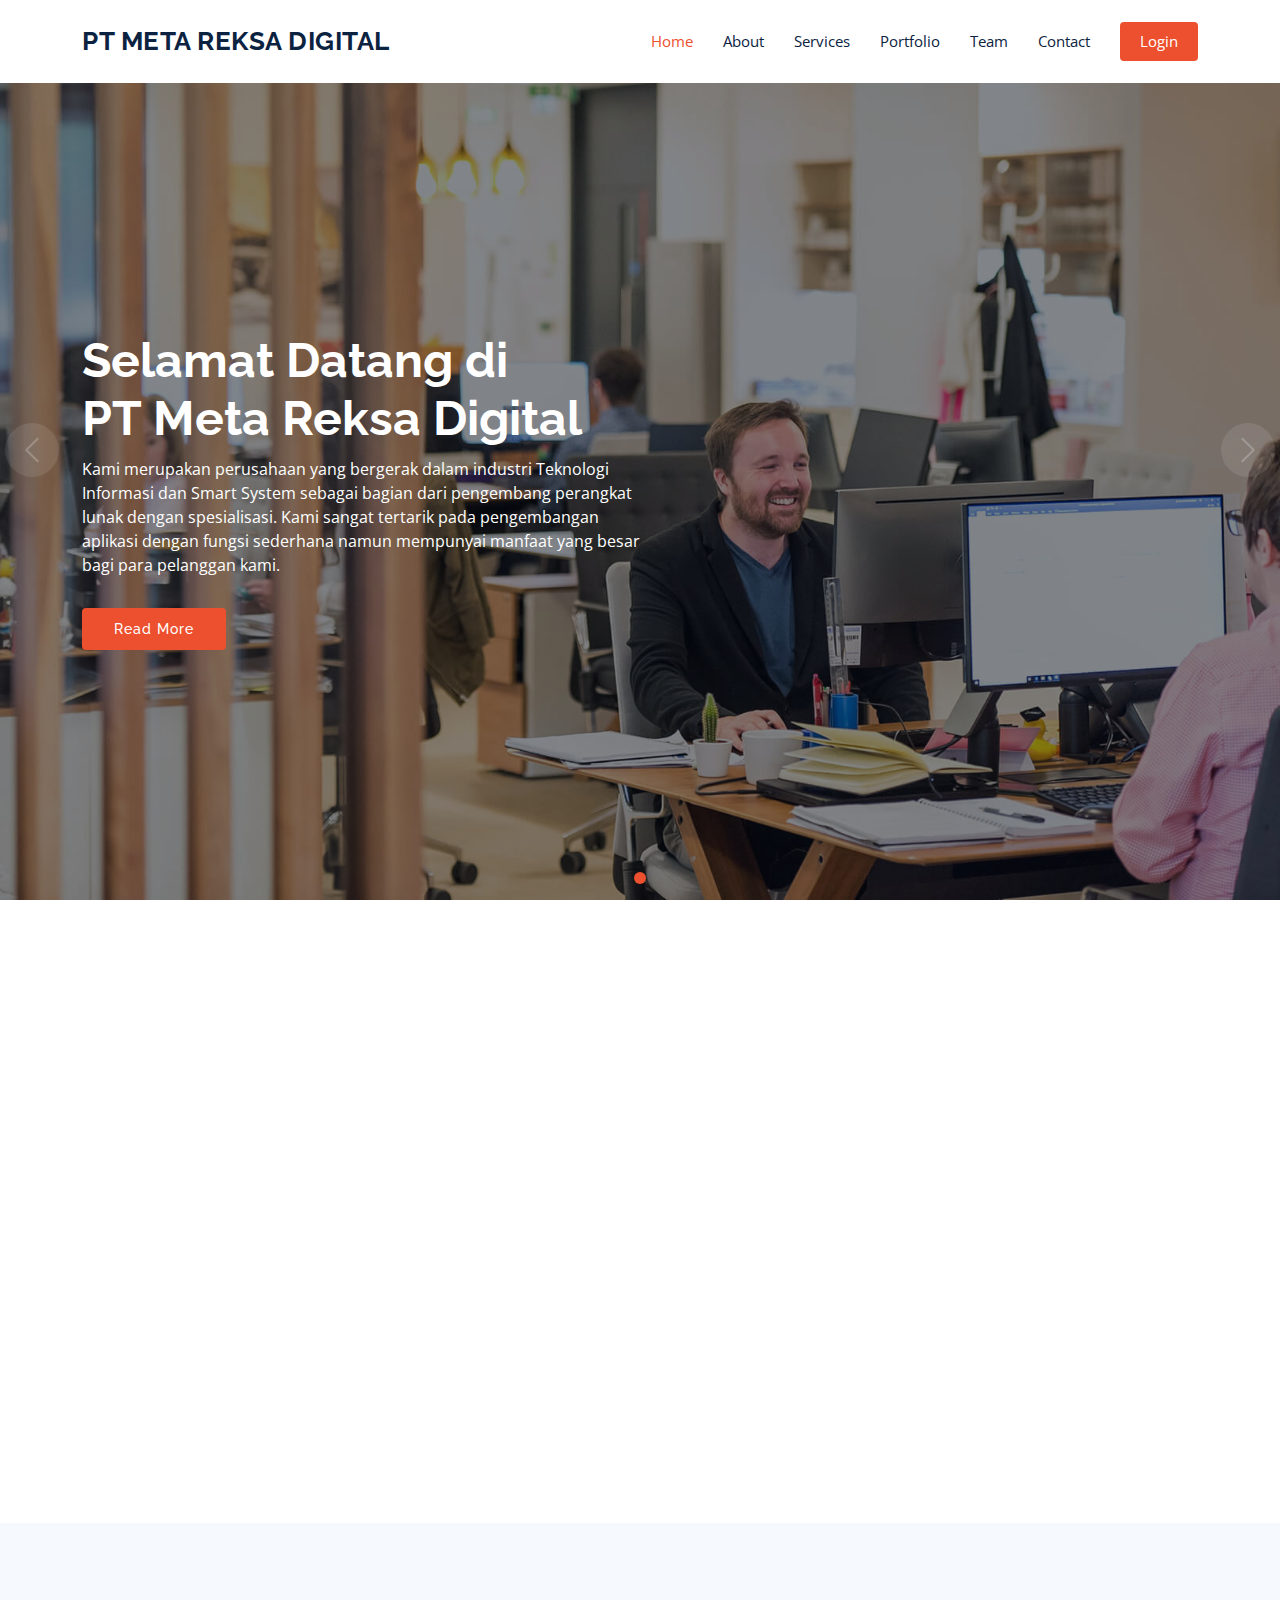
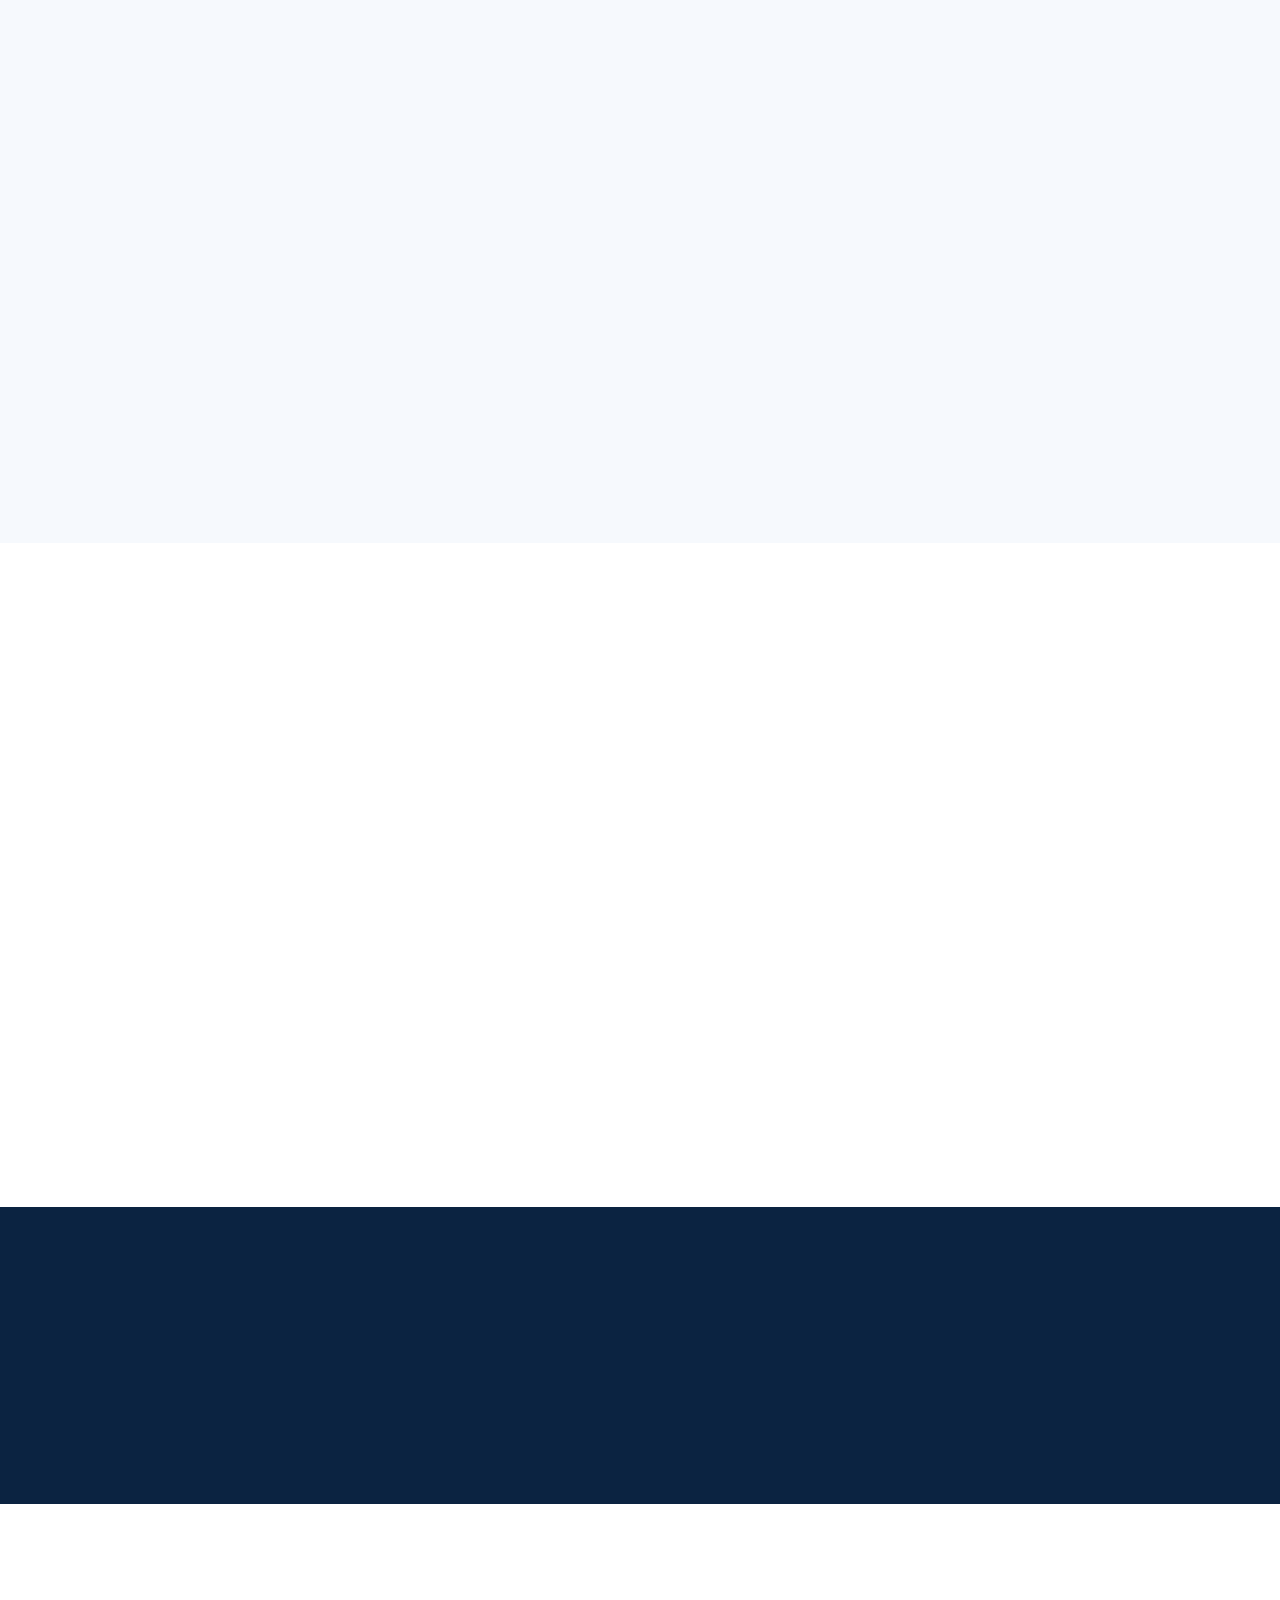
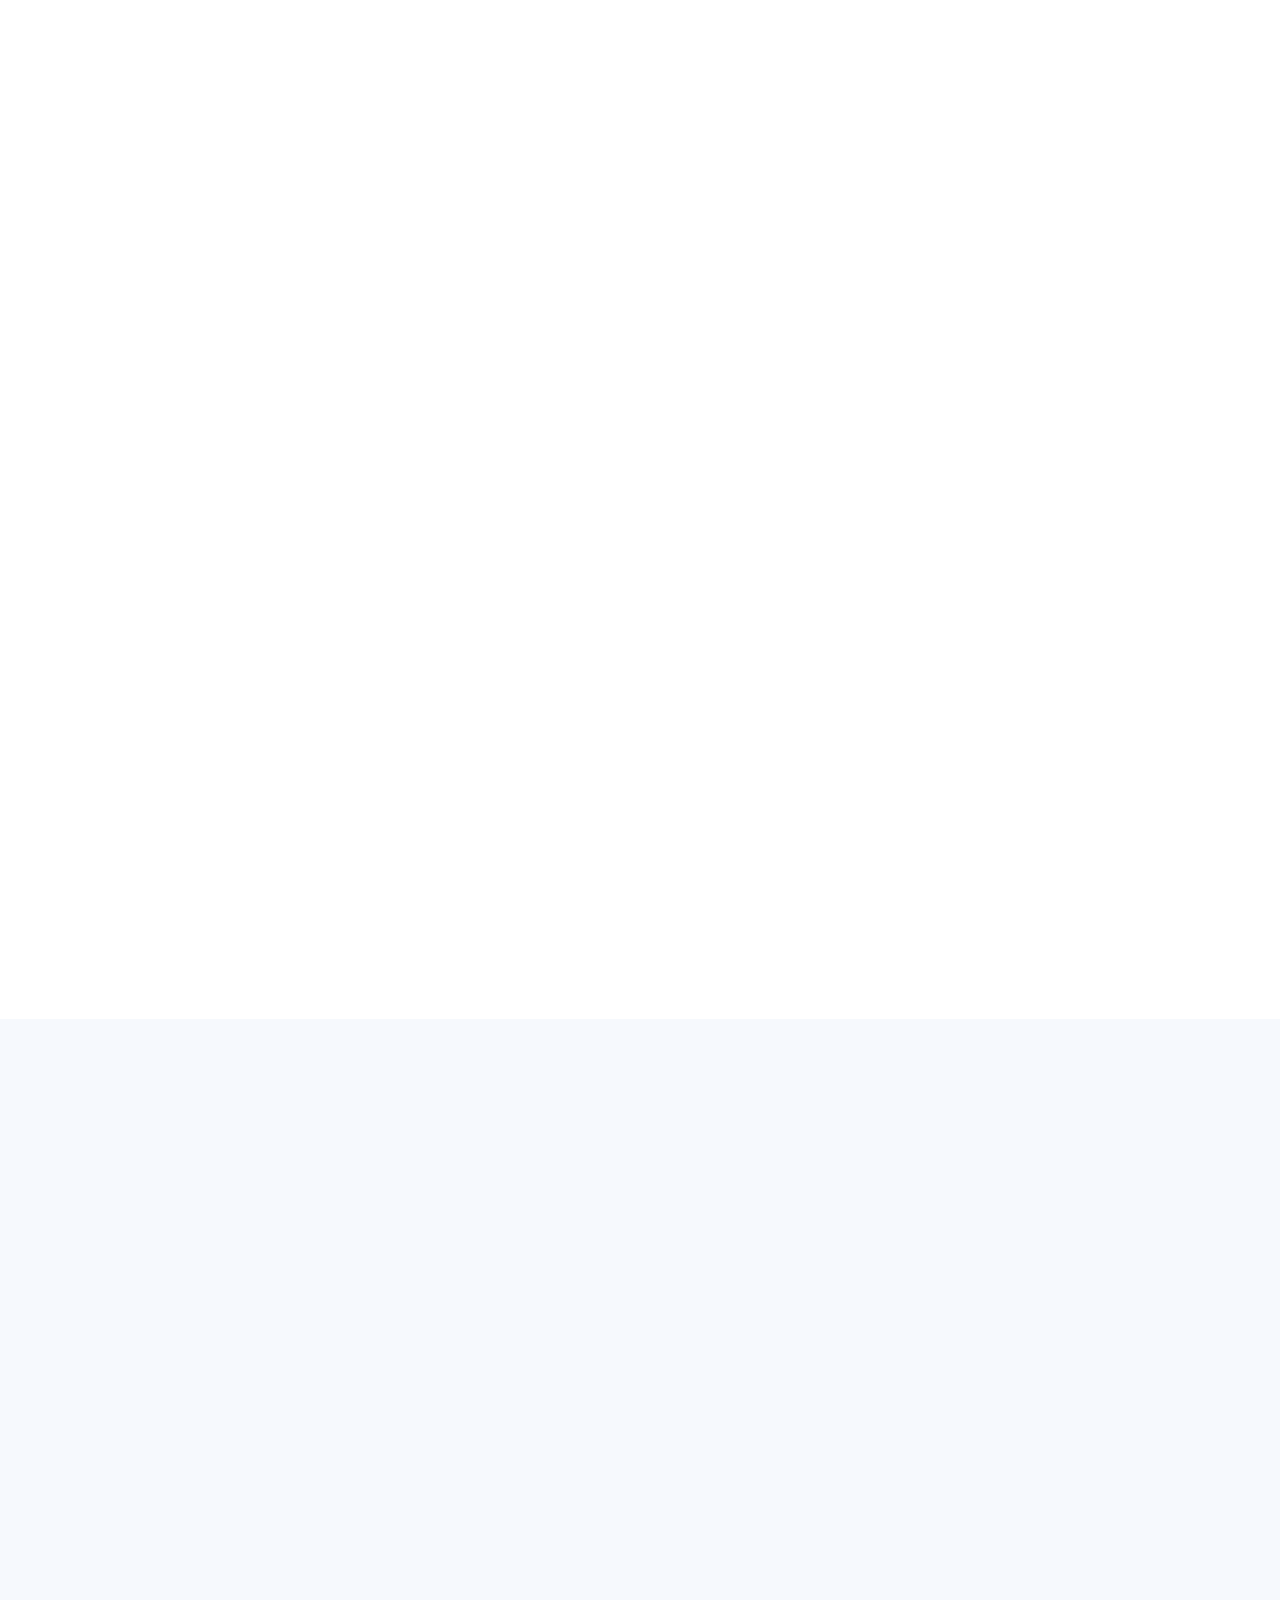
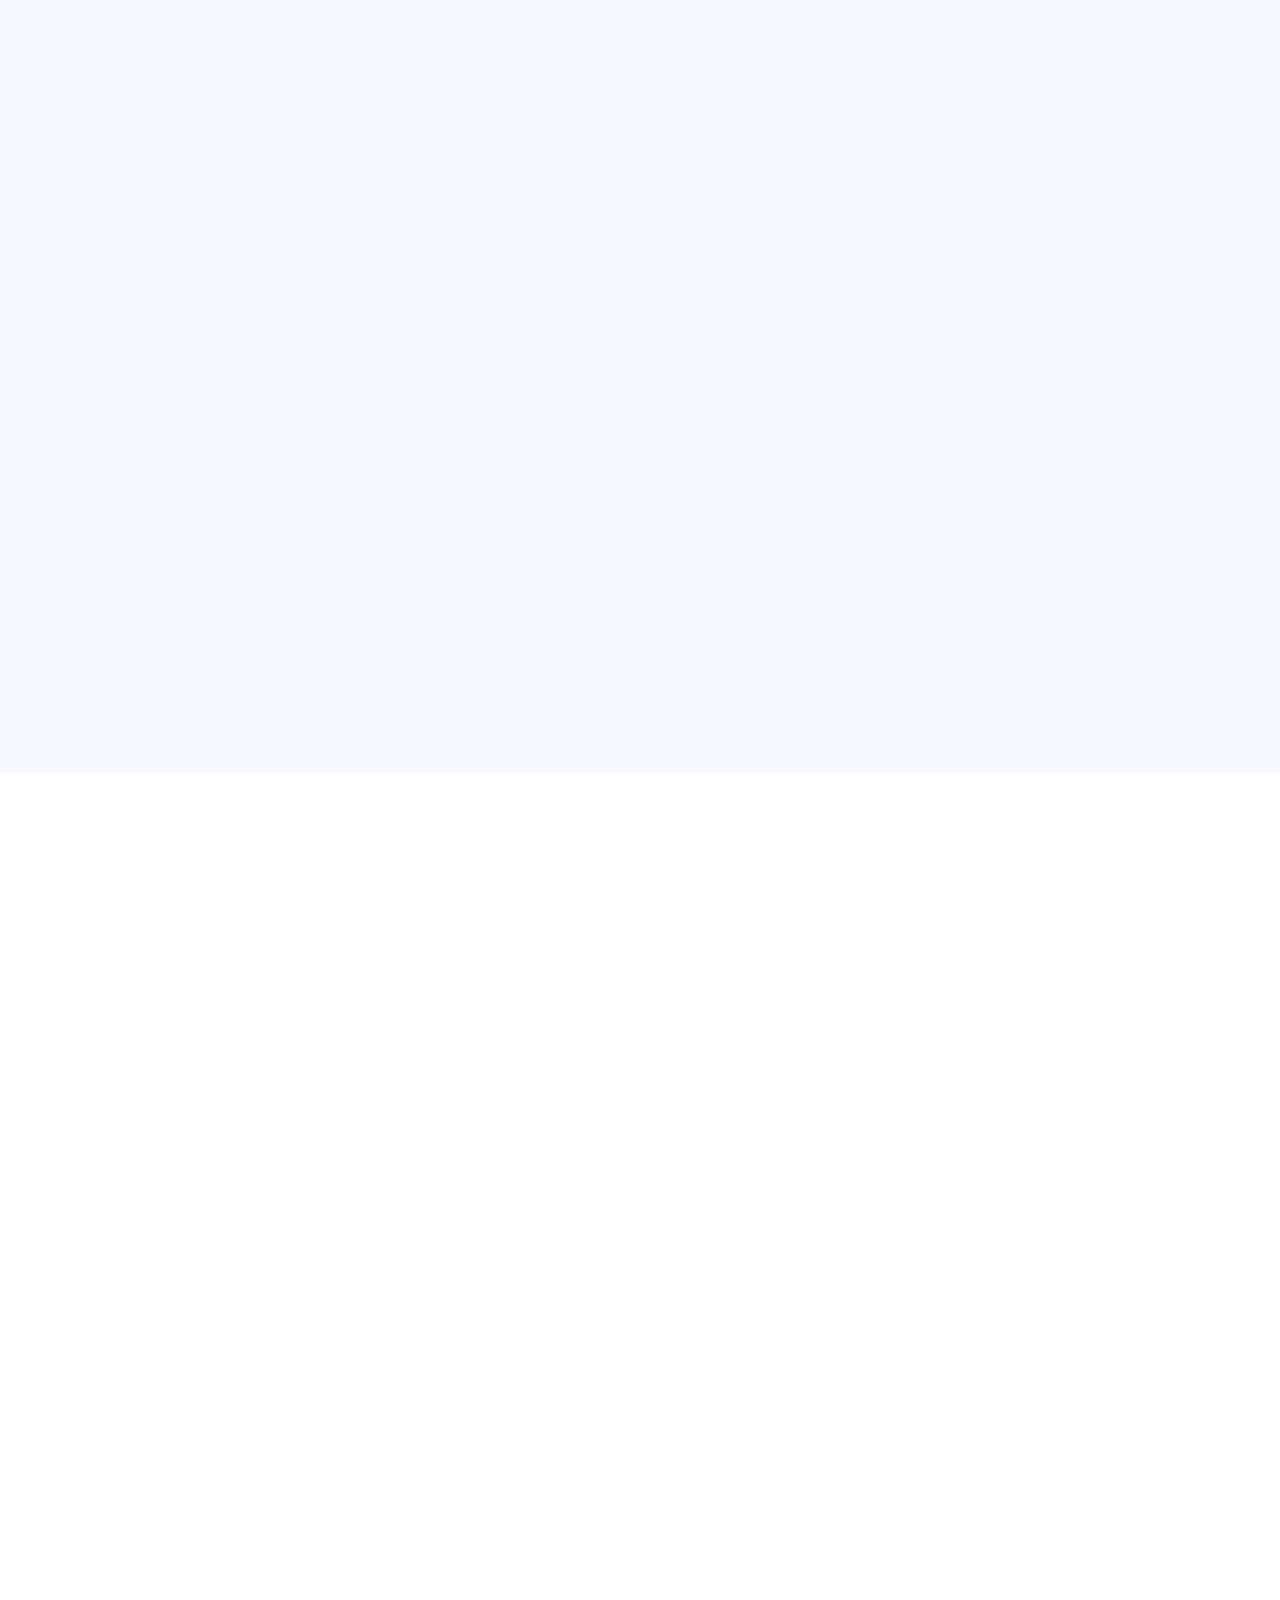
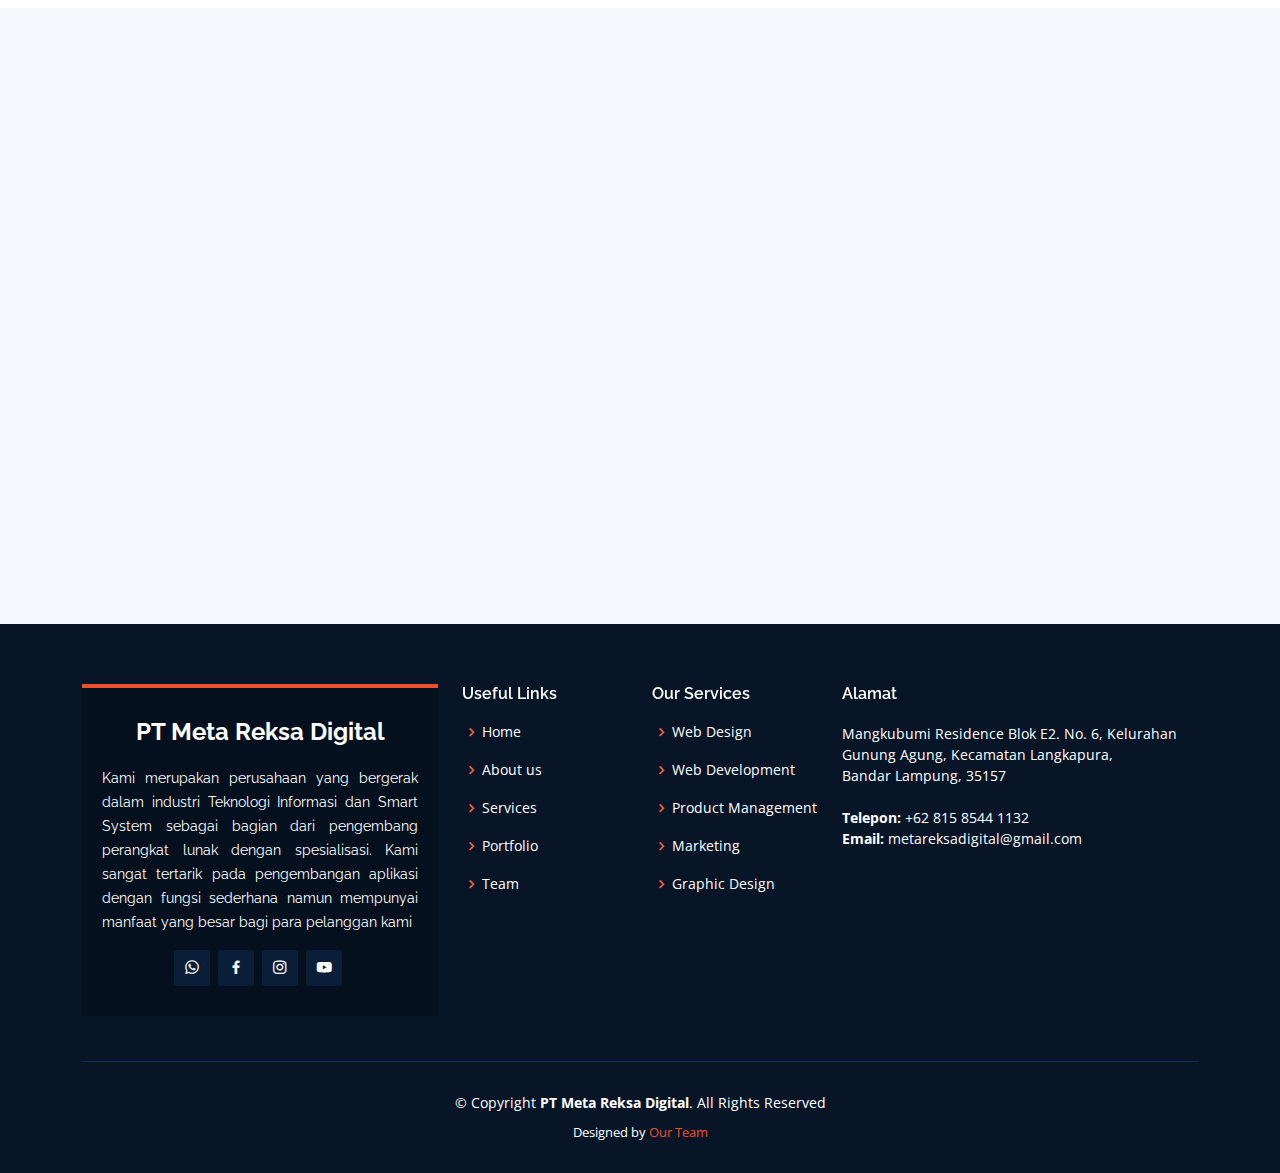
==== index.html @ 812fbcd5 "first commit" ====
<!DOCTYPE html>
<html lang="en">

<head>
  <meta charset="utf-8">
  <meta content="width=device-width, initial-scale=1.0" name="viewport">

  <title>PT Meta Reksa Digital</title>
  <meta content="" name="description">
  <meta content="" name="keywords">

  <!-- Favicons -->
  <link href="assets/img/favicon.png" rel="icon">
  <link href="assets/img/apple-touch-icon.png" rel="apple-touch-icon">

  <!-- Google Fonts -->
  <link href="https://fonts.googleapis.com/css?family=Open+Sans:300,300i,400,400i,600,600i,700,700i|Raleway:300,300i,400,400i,500,500i,600,600i,700,700i|Poppins:300,300i,400,400i,500,500i,600,600i,700,700i" rel="stylesheet">

  <!-- Vendor CSS Files -->
  <link href="assets/vendor/animate.css/animate.min.css" rel="stylesheet">
  <link href="assets/vendor/aos/aos.css" rel="stylesheet">
  <link href="assets/vendor/bootstrap/css/bootstrap.min.css" rel="stylesheet">
  <link href="assets/vendor/bootstrap-icons/bootstrap-icons.css" rel="stylesheet">
  <link href="assets/vendor/boxicons/css/boxicons.min.css" rel="stylesheet">
  <link href="assets/vendor/glightbox/css/glightbox.min.css" rel="stylesheet">
  <link href="assets/vendor/remixicon/remixicon.css" rel="stylesheet">
  <link href="assets/vendor/swiper/swiper-bundle.min.css" rel="stylesheet">

  <!-- Template Main CSS File -->
  <link href="assets/css/style.css" rel="stylesheet">
</head>

<body>

  <!-- ======= Header ======= -->
  <header id="header" class="fixed-top">
    <div class="container d-flex align-items-center justify-content-between">

      <h1 class="logo"><a href="index.html">PT Meta Reksa Digital</a></h1>

      <nav id="navbar" class="navbar">
        <ul>
          <li><a class="nav-link scrollto active" href="#hero">Home</a></li>
          <li><a class="nav-link scrollto" href="#about">About</a></li>
          <li><a class="nav-link scrollto" href="#services">Services</a></li>
          <li><a class="nav-link scrollto " href="#portfolio">Portfolio</a></li>
          <li><a class="nav-link scrollto" href="#team">Team</a></li>
          <li><a class="nav-link scrollto" href="#contact">Contact</a></li>
          <li><a class="getstarted scrollto" href="#about">Login</a></li>
        </ul>
        <i class="bi bi-list mobile-nav-toggle"></i>
      </nav><!-- .navbar -->

    </div>
  </header><!-- End Header -->

  <!-- ======= Hero Section ======= -->
  <section id="hero">
    <div id="heroCarousel" data-bs-interval="5000" class="carousel slide carousel-fade" data-bs-ride="carousel">

      <ol class="carousel-indicators" id="hero-carousel-indicators"></ol>

      <div class="carousel-inner" role="listbox">

        <!-- Slide 1 -->
        <div class="carousel-item active" style="background-image: url(assets/img/slide/slide-1.jpg)">
          <div class="carousel-container">
            <div class="container">
              <h2 class="animate__animated animate__fadeInDown">Selamat Datang di 
                <div>PT Meta Reksa Digital</div>
              </h2>
              <p class="animate__animated animate__fadeInUp">Kami merupakan perusahaan yang bergerak dalam industri
                Teknologi Informasi dan Smart System sebagai bagian dari
                pengembang perangkat lunak dengan spesialisasi. Kami sangat
                tertarik pada pengembangan aplikasi dengan fungsi sederhana
                namun mempunyai manfaat yang besar bagi para pelanggan
                kami.</p>
              <a href="#about" class="btn-get-started animate__animated animate__fadeInUp scrollto">Read More</a>
            </div>
          </div>
        </div>

        <!-- Slide 2 -->
        <!-- <div class="carousel-item" style="background-image: url(assets/img/slide/slide-2.jpg)">
          <div class="carousel-container">
            <div class="container">
              <h2 class="animate__animated animate__fadeInDown">Lorem Ipsum Dolor</h2>
              <p class="animate__animated animate__fadeInUp">Ut velit est quam dolor ad a aliquid qui aliquid. Sequi ea ut et est quaerat sequi nihil ut aliquam. Occaecati alias dolorem mollitia ut. Similique ea voluptatem. Esse doloremque accusamus repellendus deleniti vel. Minus et tempore modi architecto.</p>
              <a href="#about" class="btn-get-started animate__animated animate__fadeInUp scrollto">Read More</a>
            </div>
          </div>
        </div> -->

      </div>

      <a class="carousel-control-prev" href="#heroCarousel" role="button" data-bs-slide="prev">
        <span class="carousel-control-prev-icon bi bi-chevron-left" aria-hidden="true"></span>
      </a>

      <a class="carousel-control-next" href="#heroCarousel" role="button" data-bs-slide="next">
        <span class="carousel-control-next-icon bi bi-chevron-right" aria-hidden="true"></span>
      </a>

    </div>
  </section><!-- End Hero -->

  <main id="main">

    <!-- ======= About Section ======= -->
    <section id="about" class="about">
      <div class="container" data-aos="fade-up">

        <div class="section-title">
          <h2>About</h2>
          <p>About Us</p>
        </div>

        <div class="row content">
          <div class="col-lg-6">
            <p>
              Perusahaan ini telah berdiri selama 1 tahun dan menangani
              berbagai proyek untuk berbagai klien dan berkolaborasi dengan
              beberapa pengembang lainnya. Memperkaya pengetahuan dan
              inspirasi merupakan hal penting bagi kami untuk dapat terus
              berinovasi.

            </p>
          </div>
          <div class="col-lg-6 pt-4 pt-lg-0">
            <p>
              Oleh sebab itu, kami berupaya untuk terus
              memperluas relasi dan memperbanyak proyek kolaborasi
              sehingga kami dapat memperoleh pengalaman dan sudut
              pandang baru dalam hal inovasi.
            </p>
            <a href="#" class="btn-learn-more">Learn More</a>
          </div>
        </div>

      </div>
    </section><!-- End About Section -->

    <!-- ======= Counts Section ======= -->
    <section id="counts" class="counts">
      <div class="container" data-aos="fade-up">

        <div class="row no-gutters">

          <div class="col-lg-3 col-md-6 d-md-flex align-items-md-stretch">
            <div class="count-box">
              <i class="bi bi-emoji-smile"></i>
              <span data-purecounter-start="0" data-purecounter-end="232" data-purecounter-duration="1" class="purecounter"></span>
              <p><strong>Client</strong> beberapa client telah menggunakan layanan kami</p>
              <a href="#">Find out more &raquo;</a>
            </div>
          </div>

          <div class="col-lg-3 col-md-6 d-md-flex align-items-md-stretch">
            <div class="count-box">
              <i class="bi bi-journal-richtext"></i>
              <span data-purecounter-start="0" data-purecounter-end="521" data-purecounter-duration="1" class="purecounter"></span>
              <p><strong>Projects</strong> Lihat beberapa karya terbaik kami.</p>
              <a href="#">Find out more &raquo;</a>
            </div>
          </div>

          <div class="col-lg-3 col-md-6 d-md-flex align-items-md-stretch">
            <div class="count-box">
              <i class="bi bi-headset"></i>
              <span data-purecounter-start="0" data-purecounter-end="24" data-purecounter-duration="1" class="purecounter"></span>
              <p><strong>Hours Of Support</strong> team kami siap membantu anda</p>
              <a href="#">Find out more &raquo;</a>
            </div>
          </div>

          <div class="col-lg-3 col-md-6 d-md-flex align-items-md-stretch">
            <div class="count-box">
              <i class="bi bi-people"></i>
              <span data-purecounter-start="0" data-purecounter-end="13" data-purecounter-duration="1" class="purecounter"></span>
              <p><strong>Our Team</strong> ramah dan santun, kreatif dan inovatif, team work</p>
              <a href="#">Find out more &raquo;</a>
            </div>
          </div>

        </div>

      </div>
    </section><!-- End Counts Section -->

    <!-- ======= Why Us Section ======= -->
    <section id="why-us" class="why-us section-bg">
      <div class="container-fluid" data-aos="fade-up">

        <div class="row">

          <div class="col-lg-5 align-items-stretch video-box" style='background-image: url("assets/img/why-us.jpg");' data-aos="zoom-in" data-aos-delay="100">
            <a href="https://www.youtube.com/watch?v=jDDaplaOz7Q" class="venobox play-btn mb-4" data-vbtype="video" data-autoplay="true"></a>
          </div>

          <div class="col-lg-7 d-flex flex-column justify-content-center align-items-stretch">

            <div class="content">
              <h3><strong>PT Meta Reksa Digital</strong></h3>
              <p>
                Kami merupakan perusahaan yang bergerak dalam industri Teknologi Informasi dan Smart System sebagai bagian dari pengembang perangkat lunak dengan spesialisasi. Kami sangat tertarik pada pengembangan aplikasi dengan fungsi sederhana namun mempunyai manfaat yang besar bagi para pelanggan kami.
              </p>
            </div>

            <div class="accordion-list">
              <ul>
                <li>
                  <a data-bs-toggle="collapse" class="collapse" data-bs-target="#accordion-list-1"><span>01</span> Bebas Kustomisasi <i class="bx bx-chevron-down icon-show"></i><i class="bx bx-chevron-up icon-close"></i></a>
                  <div id="accordion-list-1" class="collapse show" data-bs-parent=".accordion-list">
                    <p>
                      Fitur terbaik dari layanan ini adalah bahwa Anda dapat dengan bebas menyesuaikan aplikasi dengan kebutuhan bisnis dan perusahaan Anda.
                    </p>
                  </div>
                </li>

                <li>
                  <a data-bs-toggle="collapse" data-bs-target="#accordion-list-2" class="collapsed"><span>02</span> Proses Cepat <i class="bx bx-chevron-down icon-show"></i><i class="bx bx-chevron-up icon-close"></i></a>
                  <div id="accordion-list-2" class="collapse" data-bs-parent=".accordion-list">
                    <p>
                      Semua pengembangan dasar telah dilakukan, sehingga proses pembuatan aplikasi sampai rilis di market bisa dilakukan dengan lebih cepat.
                    </p>
                  </div>
                </li>

                <li>
                  <a data-bs-toggle="collapse" data-bs-target="#accordion-list-3" class="collapsed"><span>03</span> Jaminan Kualitas <i class="bx bx-chevron-down icon-show"></i><i class="bx bx-chevron-up icon-close"></i></a>
                  <div id="accordion-list-3" class="collapse" data-bs-parent=".accordion-list">
                    <p>
                      Aplikasi yang kami tawarkan adalah aplikasi native dengan performa yang baik, yang dibuat dengan teknologi pemrograman terbaru.
                    </p>
                  </div>
                </li>

              </ul>
            </div>

          </div>

        </div>

      </div>
    </section><!-- End Why Us Section -->

    <!-- ======= Services Section ======= -->
    <section id="services" class="services">
      <div class="container" data-aos="fade-up">

        <div class="section-title">
          <h2>Services</h2>
          <p>Our Services</p>
        </div>

        <div class="row">
          <div class="col-lg-4 col-md-6 d-flex align-items-stretch" data-aos="zoom-in" data-aos-delay="100">
            <div class="icon-box">
              <div class="icon"><i class="bx bxl-dribbble"></i></div>
              <h4><a href="">Pengembangan Mobile Aplication</a></h4>
              <p>Pengembangan aplikasi mobile yang mudah digunakan membantu berbagai perusahaan untuk mendefinisikan kembali pengalaman pengguna seluler.</p>
            </div>
          </div>

          <div class="col-lg-4 col-md-6 d-flex align-items-stretch mt-4 mt-md-0" data-aos="zoom-in" data-aos-delay="200">
            <div class="icon-box">
              <div class="icon"><i class="bx bx-file"></i></div>
              <h4><a href="">Backend and System Integration</a></h4>
              <p>Siapa bilang situs web dan eCommerce haruslah mahal dan rumit? Disini, kami hanya fokus pada efektivitas yang akan menyesuaikan pada anggaran dan kebutuhan dari setiap klien kami.</p>
            </div>
          </div>

          <div class="col-lg-4 col-md-6 d-flex align-items-stretch mt-4 mt-lg-0" data-aos="zoom-in" data-aos-delay="300">
            <div class="icon-box">
              <div class="icon"><i class="bx bx-tachometer"></i></div>
              <h4><a href="">Pengembangan Web Aplication</a></h4>
              <p>Kami mengembangkan aplikasi web pada berbagai platform open source untuk memastikan pengelolaan anggaran yang efektif.</p>
            </div>
          </div>

        </div>

      </div>
    </section><!-- End Services Section -->

    <!-- ======= Cta Section ======= -->
    <section id="cta" class="cta">
      <div class="container" data-aos="zoom-in">

        <div class="text-center">
          <h3>Hubungi Kami</h3>
          <p> Agar dapat membantu Anda dengan lebih baik, silakan hubungi kami dari telepon Anda dengan mengeklik tombol WhatsApp dibawah ini</p>
          <a class="cta-btn" target="_blank" href="https://wa.me/+6281585441132">Whatsapp</a>
        </div>

      </div>
    </section><!-- End Cta Section -->

    <!-- ======= Portfolio Section ======= -->
    <section id="portfolio" class="portfolio">
      <div class="container" data-aos="fade-up">

        <div class="section-title">
          <h2>Portfolio</h2>
          <p>Our Portfolio</p>
        </div>

        <div class="row" data-aos="fade-up" data-aos-delay="100">
          <div class="col-lg-12 d-flex justify-content-center">
            <ul id="portfolio-flters">
              <li data-filter="*" class="filter-active">All</li>
              <li data-filter=".filter-app">Web</li>
              <li data-filter=".filter-card">Mobile</li>
            </ul>
          </div>
        </div>

        <div class="row portfolio-container" data-aos="fade-up" data-aos-delay="200">

          <div class="col-lg-4 col-md-6 portfolio-item filter-app">
            <a href="portfolio-details.html" class="details-link" title="More Details">
              <img src="assets/img/portfolio/login/login-one-centre-pesawaran.png" class="img-fluid" alt="">
            </a>
            <div class="portfolio-info">
              <h4>Web Aplication</h4>
              <p>One Centre Pesawaran</p>
            </div>
          </div>

          <div class="col-lg-4 col-md-6 portfolio-item filter-app">
            <a href="portfolio2-details.html" class="details-link" title="More Details">
              <img src="assets/img/portfolio/login/login-sim-sekolah.png" height="200" class="img-fluid" alt="">
            </a>
            <div class="portfolio-info">
              <h4>Web Aplication</h4>
              <p>SIM Sekolah</p>
            </div>
          </div>

          <div class="col-lg-4 col-md-6 portfolio-item filter-app">
            <a href="portfolio1-details.html" class="details-link" title="More Details">
              <img src="assets/img/portfolio/login/login-blits-ambulans.png" class="img-fluid" alt="">
            </a>
            <div class="portfolio-info">
              <h4>Web Aplication</h4>
              <p>Blits Ambulans</p>
            </div>
          </div>

          <div class="col-lg-4 col-md-6 portfolio-item filter-app">
            <a href="portfolio3-details.html" class="details-link" title="More Details">
              <img src="assets/img/portfolio/login/login-kir-tanggamus.png" class="img-fluid" alt="">
            </a>
            <div class="portfolio-info">
              <h4>Web Aplication</h4>
              <p>Kir Tanggamus</p>
            </div>
          </div>

          <div class="col-lg-4 col-md-6 portfolio-item filter-app">
            <a href="portfolio4-details.html" class="details-link" title="More Details">
              <img src="assets/img/portfolio/login/login-pelaporan-pesawaran.png" class="img-fluid" alt="">
            </a>
            <div class="portfolio-info">
              <h4>Web Aplication</h4>
              <p>Pelaporan Pesawaran</p>
            </div>
          </div>

          <div class="col-lg-4 col-md-6 portfolio-item filter-app">
            <a href="portfolio5-details.html" class="details-link" title="More Details">
              <img src="assets/img/portfolio/login/login-asisi-dishub-tanggamus.png" class="img-fluid" alt="">
            </a>
            <div class="portfolio-info">
              <h4>Web Aplication</h4>
              <p>Asisi Dishub Tanggamus</p>
            </div>
          </div>

          <div class="col-lg-4 col-md-6 portfolio-item filter-card">
            <a href="portfolio6-details.html" class="details-link" title="More Details">
              <img id="mobile" src="assets/img/portfolio/login/mobile.png" class="img-fluid" alt="">
            </a>
            <div class="portfolio-info">
              <h4>Mobile Aplication</h4>
              <p>Asisi Dishub Tanggamus</p>
            </div>
          </div>

          <div class="col-lg-4 col-md-6 portfolio-item filter-card">
            <a href="portfolio7-details.html" class="details-link" title="More Details">
              <img id="mobile" src="assets/img/portfolio/login/mobile-login-aset-tanggamus.png" class="img-fluid" alt="">
            </a>
            <div class="portfolio-info">
              <h4>Mobile Aplication</h4>
              <p>Aset Dishub Tanggamus</p>
            </div>
          </div>

          <div class="col-lg-4 col-md-6 portfolio-item filter-card">
            <a href="portfolio7-details.html" class="details-link" title="More Details">
              <img id="mobile" src="assets/img/portfolio/login/mobile-login-aset-tanggamus.png" class="img-fluid" alt="">
            </a>
            <div class="portfolio-info">
              <h4>Mobile Aplication</h4>
              <p>KIR Tanggamus</p>
            </div>
          </div>

        </div>

      </div>
    </section><!-- End Portfolio Section -->

    <!-- ======= Team Section ======= -->
    <section id="team" class="team section-bg">
      <div class="container" data-aos="fade-up">

        <div class="section-title">
          <h2>Team</h2>
          <p>Our Team</p>
        </div>

        <div class="row">

          <div class="col-xl-3 col-lg-4 col-md-6">
            <div class="member" data-aos="zoom-in" data-aos-delay="100">
              <img src="assets/img/team/Adi-Permana.jpeg" width="174px" class="img-fluid" alt="">
              <div class="member-info">
                <div class="member-info-content">
                  <h4>Adi Permana</h4>
                  <span>Direktur Utama</span>
                </div>
                <div class="social">
                  <a href=""><i class="bi bi-twitter"></i></a>
                  <a href=""><i class="bi bi-facebook"></i></a>
                  <a href=""><i class="bi bi-instagram"></i></a>
                  <a href=""><i class="bi bi-linkedin"></i></a>
                </div>
              </div>
            </div>
          </div>

          <div class="col-xl-3 col-lg-4 col-md-6" data-wow-delay="0.1s">
            <div class="member" data-aos="zoom-in" data-aos-delay="200">
              <img src="assets/img/team/sarkawi.jpeg" height="100" width="197" class="img-fluid" alt="">
              <div class="member-info">
                <div class="member-info-content">
                  <h4>Sarkawi</h4>
                  <span>Direktur</span>
                </div>
                <div class="social">
                  <a href=""><i class="bi bi-twitter"></i></a>
                  <a href=""><i class="bi bi-facebook"></i></a>
                  <a href=""><i class="bi bi-instagram"></i></a>
                  <a href=""><i class="bi bi-linkedin"></i></a>
                </div>
              </div>
            </div>
          </div>

          <div class="col-xl-3 col-lg-4 col-md-6" data-wow-delay="0.2s">
            <div class="member" data-aos="zoom-in" data-aos-delay="300">
              <img src="assets/img/team/Agustina.jpeg" height="100px" width="147px" class="img-fluid" alt="">
              <div class="member-info">
                <div class="member-info-content">
                  <h4>Agustina Sri Astuti</h4>
                  <span>Direktur</span>
                </div>
                <div class="social">
                  <a href=""><i class="bi bi-twitter"></i></a>
                  <a href=""><i class="bi bi-facebook"></i></a>
                  <a href=""><i class="bi bi-instagram"></i></a>
                  <a href=""><i class="bi bi-linkedin"></i></a>
                </div>
              </div>
            </div>
          </div>

          <div class="col-xl-3 col-lg-4 col-md-6" data-wow-delay="0.3s">
            <div class="member" data-aos="zoom-in" data-aos-delay="400">
              <img src="assets/img/team/Marzuki.jpeg" class="img-fluid" alt="">
              <div class="member-info">
                <div class="member-info-content">
                  <h4>Marzuki S.Kom., M.Kom</h4>
                  <span>Komisaris Utama</span>
                </div>
                <div class="social">
                  <a href=""><i class="bi bi-twitter"></i></a>
                  <a href=""><i class="bi bi-facebook"></i></a>
                  <a href=""><i class="bi bi-instagram"></i></a>
                  <a href=""><i class="bi bi-linkedin"></i></a>
                </div>
              </div>
            </div>
          </div>

          <div class="col-xl-3 col-lg-4 col-md-6">
            <div class="member" data-aos="zoom-in" data-aos-delay="100">
              <img src="assets/img/team/Maria-Shusanti.jpeg" height="100px" width="195px" class="img-fluid" alt="">
              <div class="member-info">
                <div class="member-info-content">
                  <h4>Maria Shusanti Febrianti</h4>
                  <span>Komisaris</span>
                </div>
                <div class="social">
                  <a href=""><i class="bi bi-twitter"></i></a>
                  <a href=""><i class="bi bi-facebook"></i></a>
                  <a href=""><i class="bi bi-instagram"></i></a>
                  <a href=""><i class="bi bi-linkedin"></i></a>
                </div>
              </div>
            </div>
          </div>

          <div class="col-xl-3 col-lg-4 col-md-6" data-wow-delay="0.1s">
            <div class="member" data-aos="zoom-in" data-aos-delay="200">
              <img src="assets/img/team/Rifki-Wijaya.jpeg" class="img-fluid" alt="">
              <div class="member-info">
                <div class="member-info-content">
                  <h4>Rifki Wijaya</h4>
                  <span>Komisaris</span>
                </div>
                <div class="social">
                  <a href=""><i class="bi bi-twitter"></i></a>
                  <a href=""><i class="bi bi-facebook"></i></a>
                  <a href=""><i class="bi bi-instagram"></i></a>
                  <a href=""><i class="bi bi-linkedin"></i></a>
                </div>
              </div>
            </div>
          </div>

          <div class="col-xl-3 col-lg-4 col-md-6" data-wow-delay="0.2s">
            <div class="member" data-aos="zoom-in" data-aos-delay="300">
              <img src="assets/img/team/riza-muhida.jpg" width="185" class="img-fluid" alt="">
              <div class="member-info">
                <div class="member-info-content">
                  <h4>Riza Muhida</h4>
                  <span>Komisaris</span>
                </div>
                <div class="social">
                  <a href=""><i class="bi bi-twitter"></i></a>
                  <a href=""><i class="bi bi-facebook"></i></a>
                  <a href=""><i class="bi bi-instagram"></i></a>
                  <a href=""><i class="bi bi-linkedin"></i></a>
                </div>
              </div>
            </div>
          </div>

          <div class="col-xl-3 col-lg-4 col-md-6" data-wow-delay="0.3s">
            <div class="member" data-aos="zoom-in" data-aos-delay="400">
              <img src="assets/img/team/Yuthsi-Aprilinda.jpg" class="img-fluid" alt="">
              <div class="member-info">
                <div class="member-info-content">
                  <h4>Yuthsi Aprilinda</h4>
                  <span>Komisaris</span>
                </div>
                <div class="social">
                  <a href=""><i class="bi bi-twitter"></i></a>
                  <a href=""><i class="bi bi-facebook"></i></a>
                  <a href=""><i class="bi bi-instagram"></i></a>
                  <a href=""><i class="bi bi-linkedin"></i></a>
                </div>
              </div>
            </div>
          </div>

          <div class="col-xl-3 col-lg-4 col-md-6" data-wow-delay="0.3s">
            <div class="member" data-aos="zoom-in" data-aos-delay="400">
              <img src="assets/img/team/Juli.jpeg" class="img-fluid" alt="">
              <div class="member-info">
                <div class="member-info-content">
                  <h4>Yuli Suprapto</h4>
                  <span>Komisaris</span>
                </div>
                <div class="social">
                  <a href=""><i class="bi bi-twitter"></i></a>
                  <a href=""><i class="bi bi-facebook"></i></a>
                  <a href=""><i class="bi bi-instagram"></i></a>
                  <a href=""><i class="bi bi-linkedin"></i></a>
                </div>
              </div>
            </div>
          </div>

          <div class="col-xl-3 col-lg-4 col-md-6" data-wow-delay="0.3s">
            <div class="member" data-aos="zoom-in" data-aos-delay="400">
              <img src="assets/img/team/bram-krisna-danu.jpeg" width="174px" class="img-fluid" alt="">
              <div class="member-info">
                <div class="member-info-content">
                  <h4>Bram Krisna Danu</h4>
                  <span>Komisaris</span>
                </div>
                <div class="social">
                  <a href=""><i class="bi bi-twitter"></i></a>
                  <a href=""><i class="bi bi-facebook"></i></a>
                  <a href=""><i class="bi bi-instagram"></i></a>
                  <a href=""><i class="bi bi-linkedin"></i></a>
                </div>
              </div>
            </div>
          </div>

          <div class="col-xl-3 col-lg-4 col-md-6" data-wow-delay="0.3s">
            <div class="member" data-aos="zoom-in" data-aos-delay="400">
              <img src="assets/img/team/gunawa.jpg" width="258" class="img-fluid" alt="">
              <div class="member-info">
                <div class="member-info-content">
                  <h4>Gunawan</h4>
                  <span>Anggota</span>
                </div>
                <div class="social">
                  <a href=""><i class="bi bi-twitter"></i></a>
                  <a href=""><i class="bi bi-facebook"></i></a>
                  <a href=""><i class="bi bi-instagram"></i></a>
                  <a href=""><i class="bi bi-linkedin"></i></a>
                </div>
              </div>
            </div>
          </div>

          <div class="col-xl-3 col-lg-4 col-md-6" data-wow-delay="0.3s">
            <div class="member" data-aos="zoom-in" data-aos-delay="400">
              <img src="assets/img/team/dandi-kurniawan.jpeg" width="196px" class="img-fluid" alt="">
              <div class="member-info">
                <div class="member-info-content">
                  <h4>Dandi Kurniawan</h4>
                  <span>Anggota</span>
                </div>
                <div class="social">
                  <a href=""><i class="bi bi-twitter"></i></a>
                  <a href=""><i class="bi bi-facebook"></i></a>
                  <a href=""><i class="bi bi-instagram"></i></a>
                  <a href=""><i class="bi bi-linkedin"></i></a>
                </div>
              </div>
            </div>
          </div>

          <div class="col-xl-3 col-lg-4 col-md-6" data-wow-delay="0.3s">
            <div class="member" data-aos="zoom-in" data-aos-delay="400">
              <img src="assets/img/team/team-3.jpg" class="img-fluid" alt="">
              <div class="member-info">
                <div class="member-info-content">
                  <h4>Putra Anggara</h4>
                  <span>Anggota</span>
                </div>
                <div class="social">
                  <a href=""><i class="bi bi-twitter"></i></a>
                  <a href=""><i class="bi bi-facebook"></i></a>
                  <a href=""><i class="bi bi-instagram"></i></a>
                  <a href=""><i class="bi bi-linkedin"></i></a>
                </div>
              </div>
            </div>
          </div>

        </div>

      </div>
    </section><!-- End Team Section -->

    <!-- ======= Frequently Asked Questions Section ======= -->
    <section id="faq" class="faq">
      <div class="container" data-aos="fade-up">

        <div class="section-title">
          <h2>Pertanyaan</h2>
          <p>Pertanyaan umum</p>
        </div>

        <div class="row faq-item d-flex align-items-stretch" data-aos="fade-up" data-aos-delay="100">
          <div class="col-lg-5">
            <i class="bx bx-help-circle"></i>
            <h4>Bagaimana jika tertarik untuk memesan jasa pembuatan aplikasi android & ios di PT Meta Reksa Digital ?</h4>
          </div>
          <div class="col-lg-7">
            <p>
              Anda dapat langsung menghubungi tim kami di nomor yang tertera untuk dapat berdiskusi dengan tim kami secara langsung dan mendapatkan proposal penawaran sesuai dengan kebutuhan anda.
            </p>
          </div>
        </div><!-- End F.A.Q Item-->

        <div class="row faq-item d-flex align-items-stretch" data-aos="fade-up" data-aos-delay="200">
          <div class="col-lg-5">
            <i class="bx bx-help-circle"></i>
            <h4>Apa saja yang termasuk dalam layanan pembuatan aplikasi android & Ios di PT Meta Reksa Digital ?</h4>
          </div>
          <div class="col-lg-7">
            <p>
              layanan yang termasuk dalam pembuatan aplikasi android meliputi project management, desain layout, laporan progres, trial error dan finishing. untuk layanan maintance dan upload aplikasi ke app store/ play store tergantung dengan paket yang akan diambil klien.
            </p>
          </div>
        </div><!-- End F.A.Q Item-->

        <div class="row faq-item d-flex align-items-stretch" data-aos="fade-up" data-aos-delay="300">
          <div class="col-lg-5">
            <i class="bx bx-help-circle"></i>
            <h4>Berapa lama proses pembuatan aplikasi android & Ios di PT Meta Reksa Digital ?</h4>
          </div>
          <div class="col-lg-7">
            <p>
              Umumnya, waktu pembuatan aplikasi berkisar antara 1 Bulan hingga 6 Bulan. Namun, dapat kurang ataupun lebih tergantung pada kebutuhan dan fitur-fitur aplikasi yang dikerjakan.
            </p>
          </div>
        </div><!-- End F.A.Q Item-->

        <div class="row faq-item d-flex align-items-stretch" data-aos="fade-up" data-aos-delay="400">
          <div class="col-lg-5">
            <i class="bx bx-help-circle"></i>
            <h4>Apa saja fitur-fitur aplikasi mobile yang ditawarkan ?</h4>
          </div>
          <div class="col-lg-7">
            <p>
              Terkait fitur-fitur aplikasi yang disediakan akan disesuaikan dengan project permintaan client. oleh karena itu anda dapat menghubungi kami untuk mendiskusikan proyek aplikasi sesuai kebutuhan bisnis anda.
            </p>
          </div>
        </div><!-- End F.A.Q Item-->

      </div>
    </section><!-- End Frequently Asked Questions Section -->

    <!-- ======= Contact Section ======= -->
    <section id="contact" class="contact section-bg">
      <div class="container" data-aos="fade-up">

        <div class="section-title">
          <h2>Contact</h2>
          <p>Contact Us</p>
        </div>

        <div class="row">

          <div class="col-lg-6">

            <div class="row">
              <div class="col-md-12">
                <div class="info-box">
                  <i class="bx bx-map"></i>
                  <h3>Alamat</h3>
                  <p>
                    Mangkubumi Residence Blok E2. No. 6, Kelurahan
                    Gunung Agung, Kecamatan Langkapura, Bandar
                    Lampung 35157
                  </p>
                </div>
              </div>
              <div class="col-md-6">
                <div class="info-box mt-4">
                  <i class="bx bx-envelope"></i>
                  <h3>Email</h3>
                  <p>metareksadigital@gmail.com</p>
                </div>
              </div>
              <div class="col-md-6">
                <div class="info-box mt-4">
                  <i class="bx bx-phone-call"></i>
                  <h3>Hubungi Kami</h3>
                  <p>+62 815 8544 1132</p>
                </div>
              </div>
            </div>

          </div>

          <div class="col-lg-6">
            <form action="forms/contact.php" method="post" role="form" class="php-email-form">
              <div class="row">
                <div class="col-md-6 form-group">
                  <input type="text" name="name" class="form-control" id="name" placeholder="Your Name" required>
                </div>
                <div class="col-md-6 form-group mt-3 mt-md-0">
                  <input type="email" class="form-control" name="email" id="email" placeholder="Your Email" required>
                </div>
              </div>
              <div class="form-group mt-3">
                <input type="text" class="form-control" name="subject" id="subject" placeholder="Subject" required>
              </div>
              <div class="form-group mt-3">
                <textarea class="form-control" name="message" rows="5" placeholder="Message" required></textarea>
              </div>
              <div class="my-3">
                <div class="loading">Loading</div>
                <div class="error-message"></div>
                <div class="sent-message">Your message has been sent. Thank you!</div>
              </div>
              <div class="text-center"><button type="submit">Send Message</button></div>
            </form>
          </div>

        </div>

      </div>
    </section><!-- End Contact Section -->

  </main><!-- End #main -->

  <!-- ======= Footer ======= -->
  <footer id="footer">
    <div class="footer-top">
      <div class="container">
        <div class="row">

          <div class="col-lg-4 col-md-6">
            <div class="footer-info">
              <h3>PT Meta Reksa Digital</h3>
              <p style="text-align: justify;">
                Kami merupakan perusahaan yang bergerak dalam industri Teknologi Informasi dan Smart System 
                sebagai bagian dari pengembang perangkat lunak dengan spesialisasi. Kami sangat tertarik pada 
                pengembangan aplikasi dengan fungsi sederhana namun mempunyai manfaat yang besar bagi para pelanggan kami
              </p>
              <div class="social-links mt-3">
                <a target="_blank" href="https://wa.me/+6281585441132" class="whatsapp"><i class="bx bxl-whatsapp"></i></a>
                <a href="#" class="facebook"><i class="bx bxl-facebook"></i></a>
                <a href="#" class="instagram"><i class="bx bxl-instagram"></i></a>
                <a href="#" class="youtube"><i class="bx bxl-youtube"></i></a>
              </div>
            </div>
          </div>

          <div class="col-lg-2 col-md-6 footer-links">
            <h4>Useful Links</h4>
            <ul>
              <li><i class="bx bx-chevron-right"></i> <a href="#home">Home</a></li>
              <li><i class="bx bx-chevron-right"></i> <a href="#about">About us</a></li>
              <li><i class="bx bx-chevron-right"></i> <a href="#services">Services</a></li>
              <li><i class="bx bx-chevron-right"></i> <a href="#portfolio">Portfolio</a></li>
              <li><i class="bx bx-chevron-right"></i> <a href="#team">Team</a></li>
            </ul>
          </div>

          <div class="col-lg-2 col-md-6 footer-links">
            <h4>Our Services</h4>
            <ul>
              <li><i class="bx bx-chevron-right"></i> <a href="#">Web Design</a></li>
              <li><i class="bx bx-chevron-right"></i> <a href="#">Web Development</a></li>
              <li><i class="bx bx-chevron-right"></i> <a href="#">Product Management</a></li>
              <li><i class="bx bx-chevron-right"></i> <a href="#">Marketing</a></li>
              <li><i class="bx bx-chevron-right"></i> <a href="#">Graphic Design</a></li>
            </ul>
          </div>

          <div class="col-lg-4 col-md-6 footer-newsletter">
            <h4>Alamat</h4>
            <p>
              Mangkubumi Residence Blok E2. No. 6, Kelurahan Gunung Agung, Kecamatan Langkapura, <br>
              Bandar Lampung, 35157<br><br>
              <strong>Telepon:</strong> +62 815 8544 1132<br>
              <strong>Email:</strong> metareksadigital@gmail.com<br>
            </p>

          </div>

        </div>
      </div>
    </div>

    <div class="container">
      <div class="copyright">
        &copy; Copyright <strong><span>PT Meta Reksa Digital</span></strong>. All Rights Reserved
      </div>
      <div class="credits">
        Designed by <a href="">Our Team</a>
      </div>
    </div>
  </footer><!-- End Footer -->

  <div id="preloader"></div>
  <a target="_blank" href="https://wa.me/+6281585441132" class="back-to-top d-flex align-items-center justify-content-center"><i class="bi bi-whatsapp"></i></a>

  <!-- Vendor JS Files -->
  <script src="assets/vendor/purecounter/purecounter_vanilla.js"></script>
  <script src="assets/vendor/aos/aos.js"></script>
  <script src="assets/vendor/bootstrap/js/bootstrap.bundle.min.js"></script>
  <script src="assets/vendor/glightbox/js/glightbox.min.js"></script>
  <script src="assets/vendor/isotope-layout/isotope.pkgd.min.js"></script>
  <script src="assets/vendor/swiper/swiper-bundle.min.js"></script>
  <script src="assets/vendor/php-email-form/validate.js"></script>

  <!-- Template Main JS File -->
  <script src="assets/js/main.js"></script>

</body>

</html>
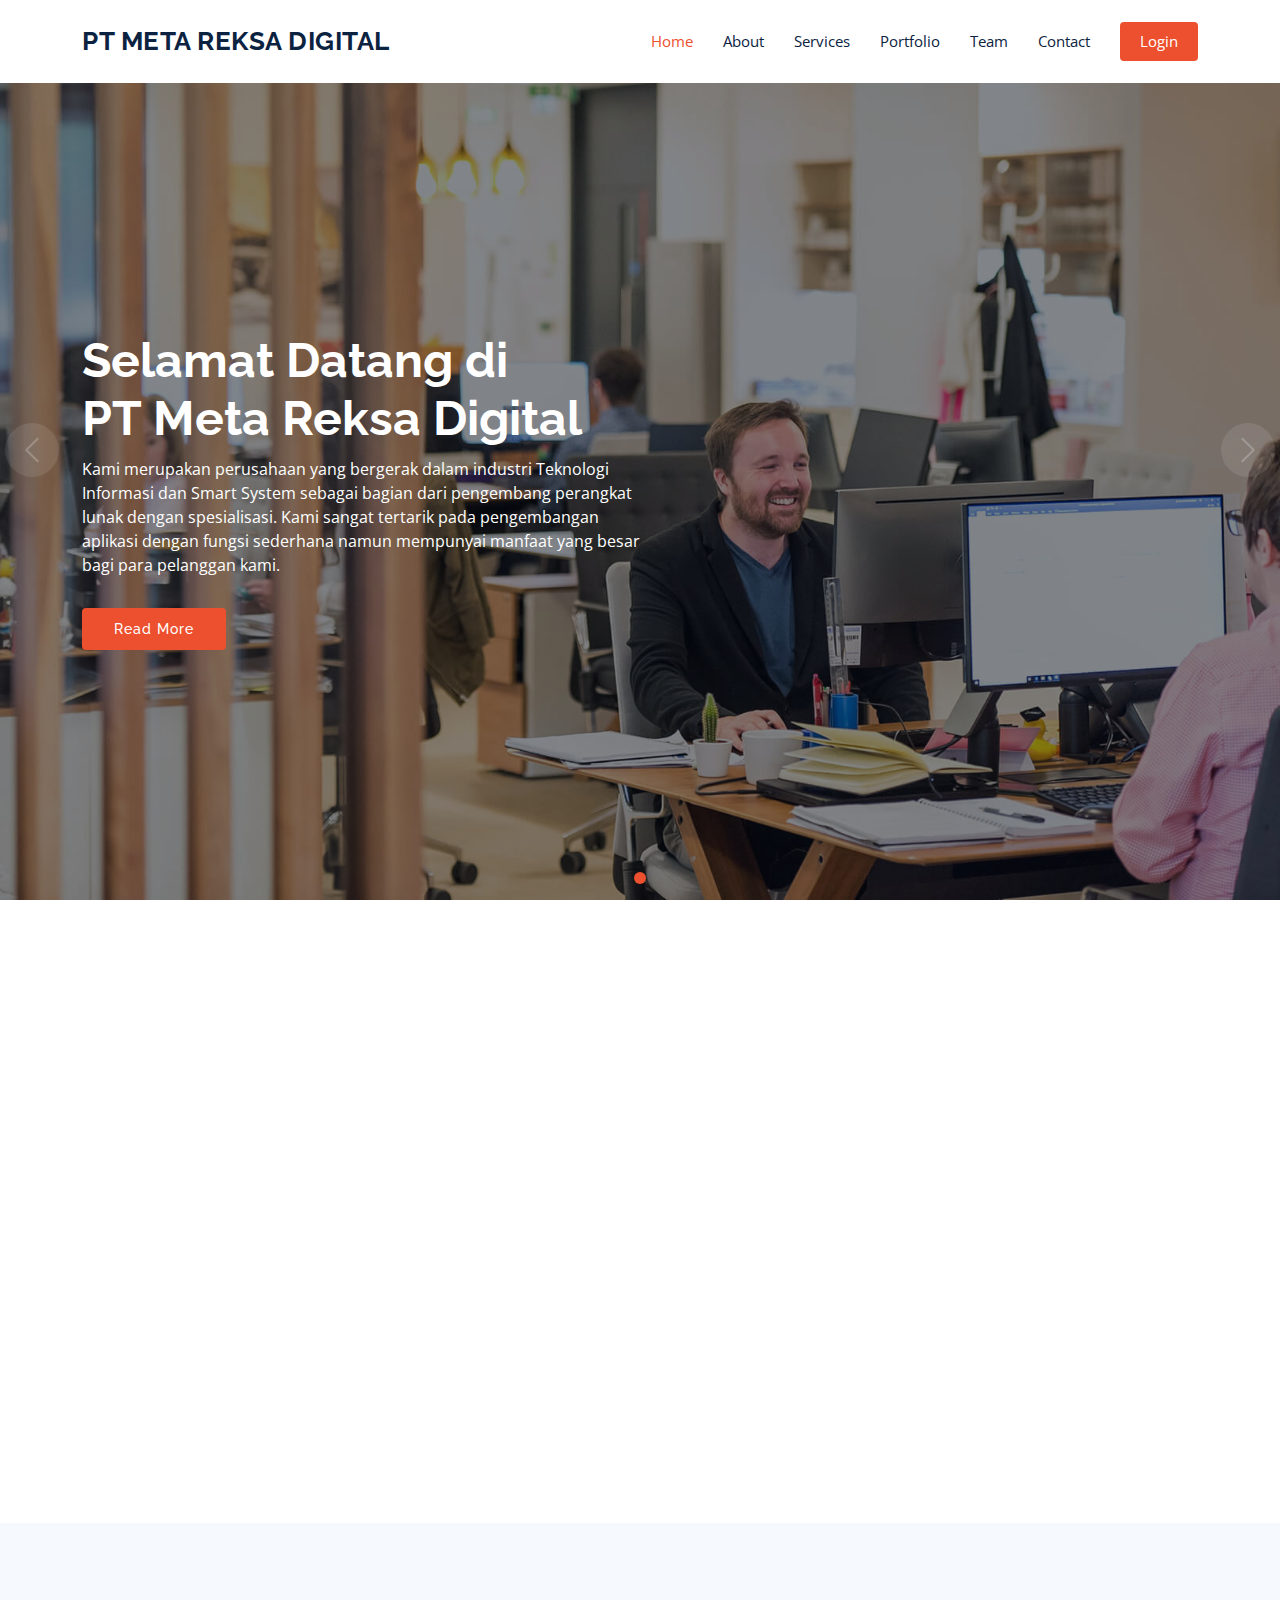
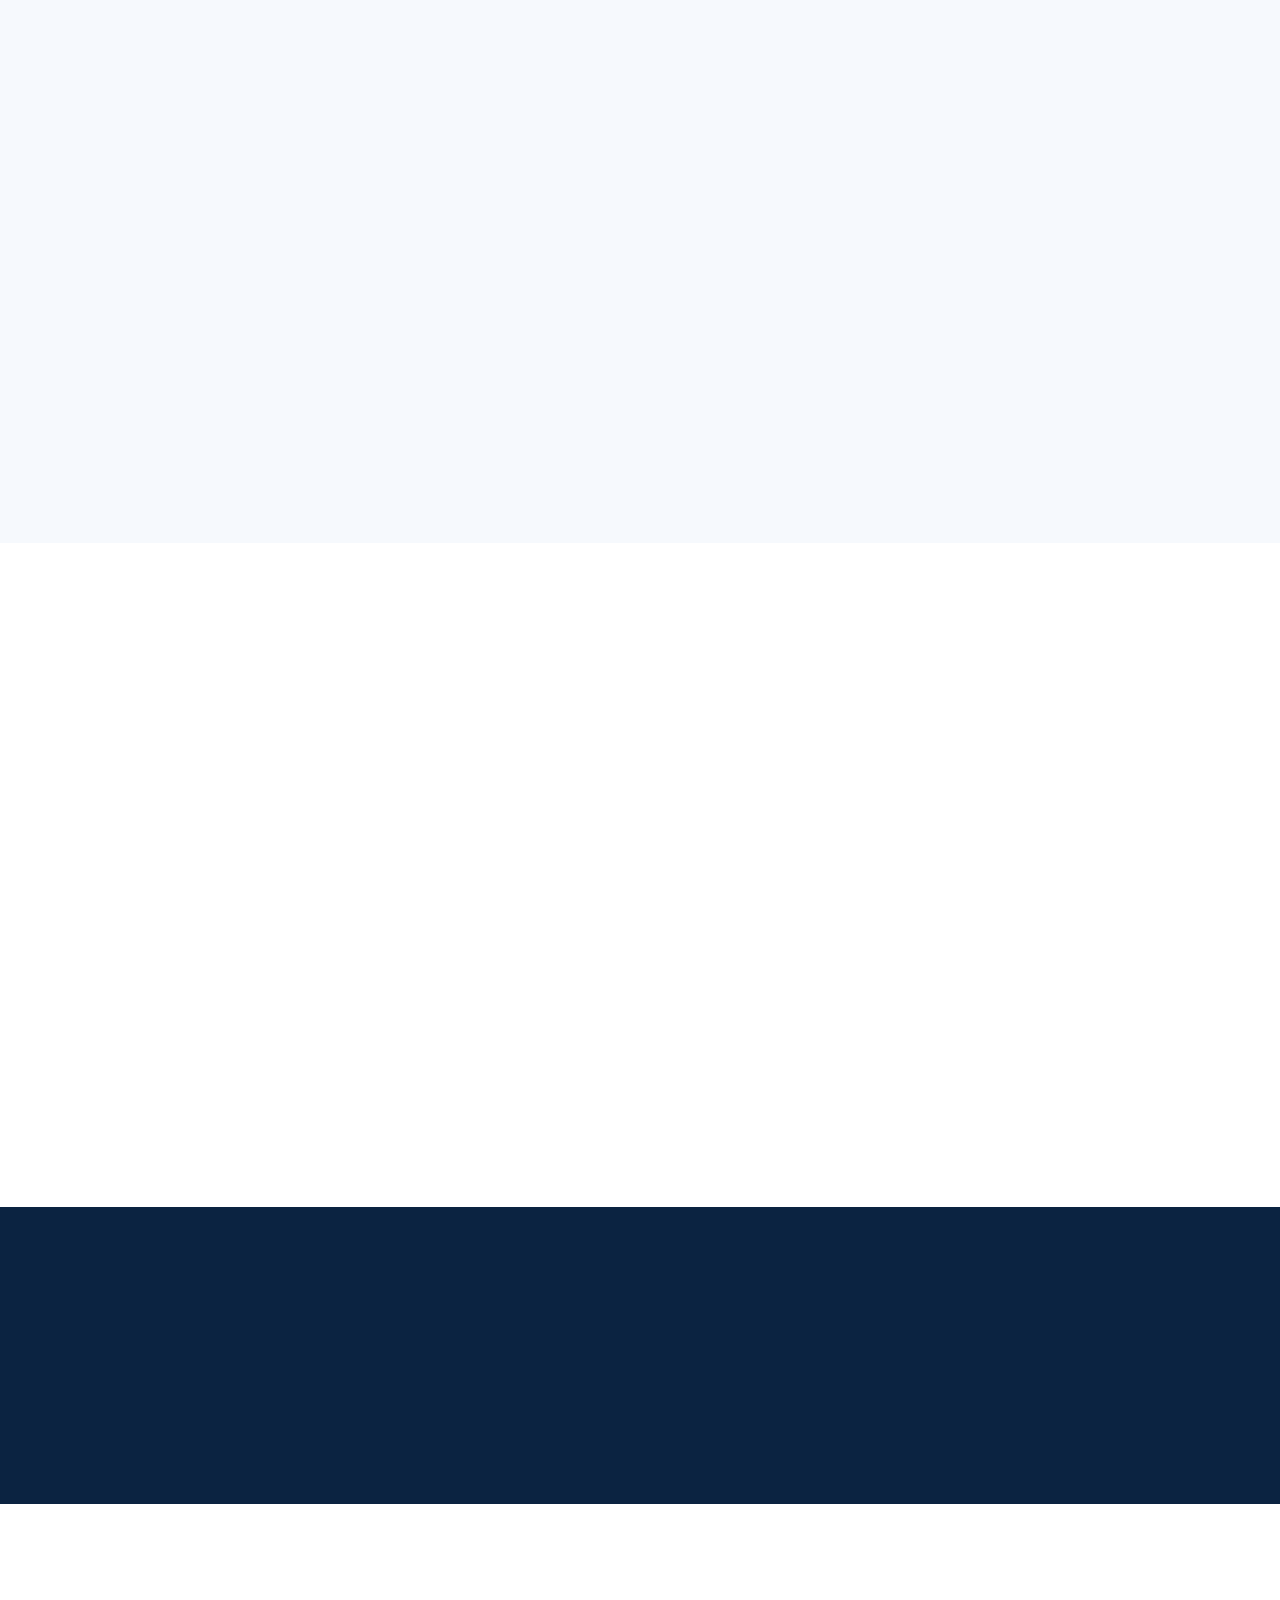
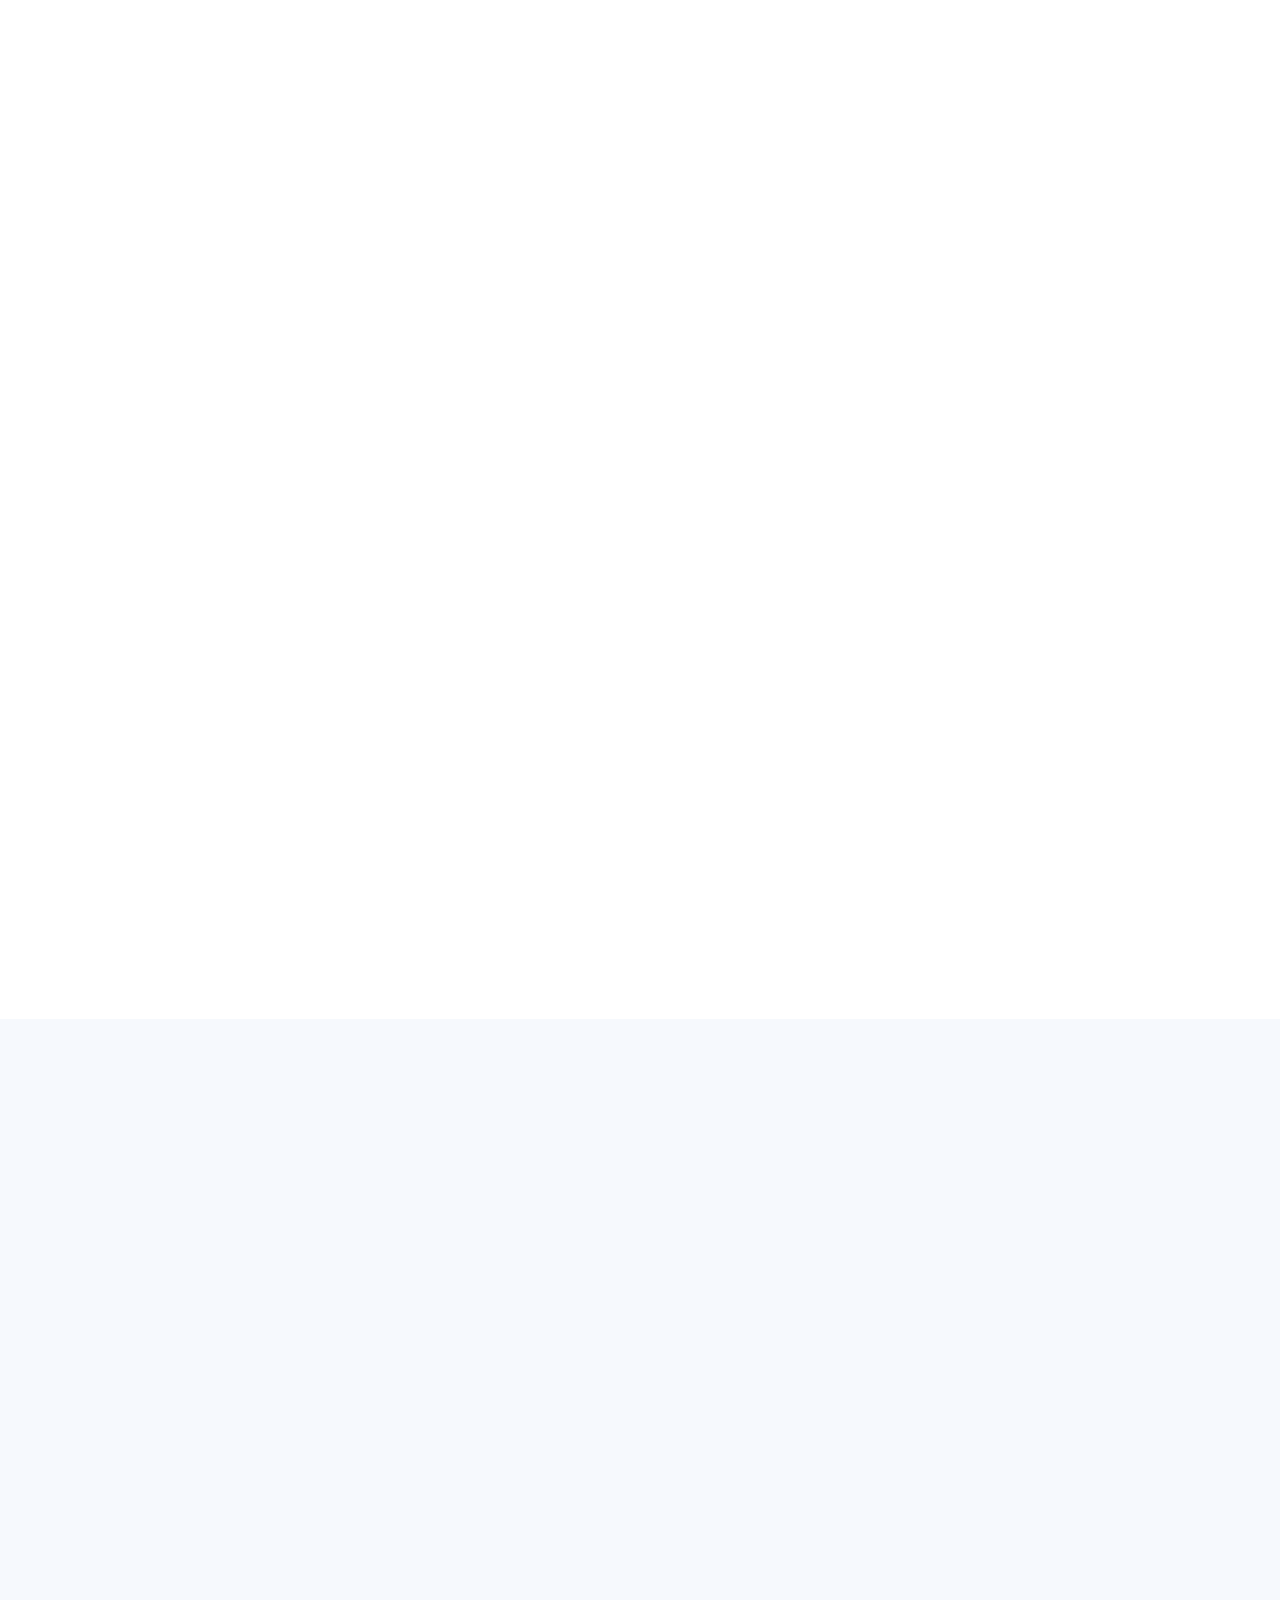
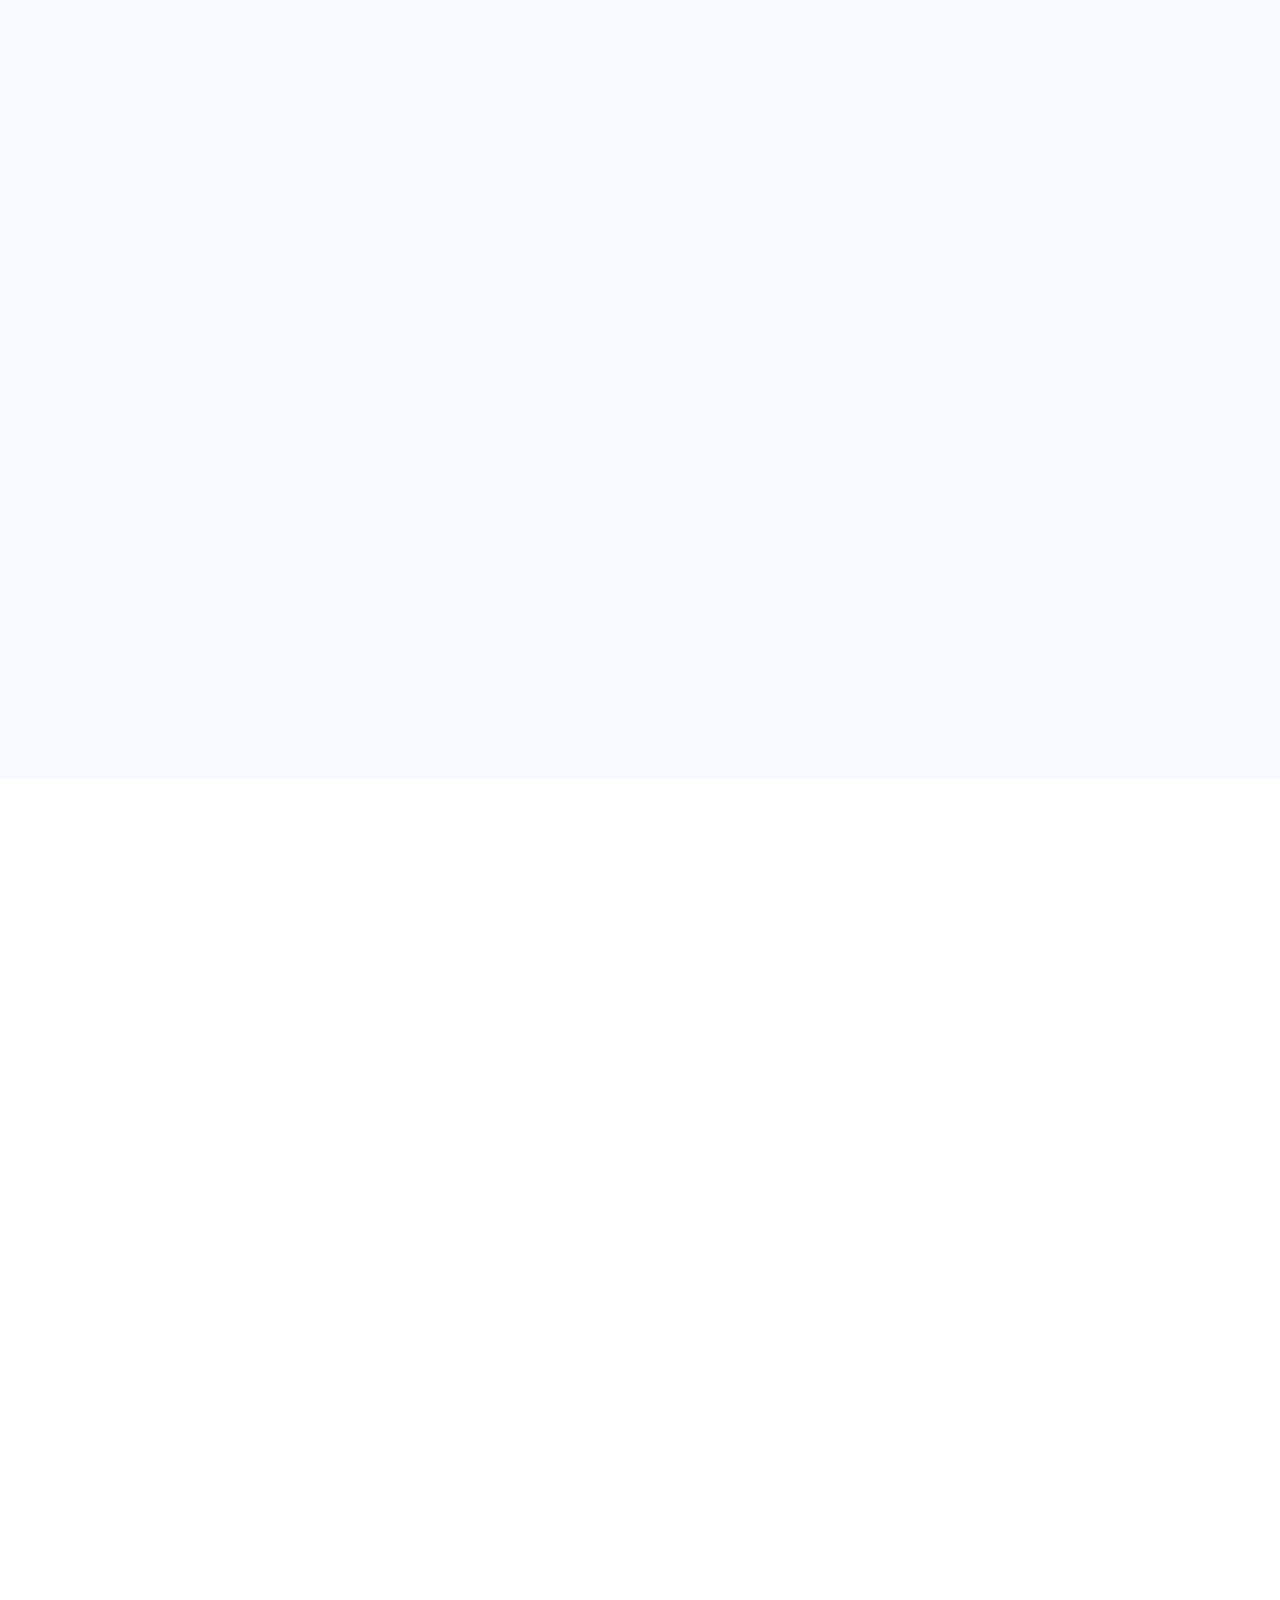
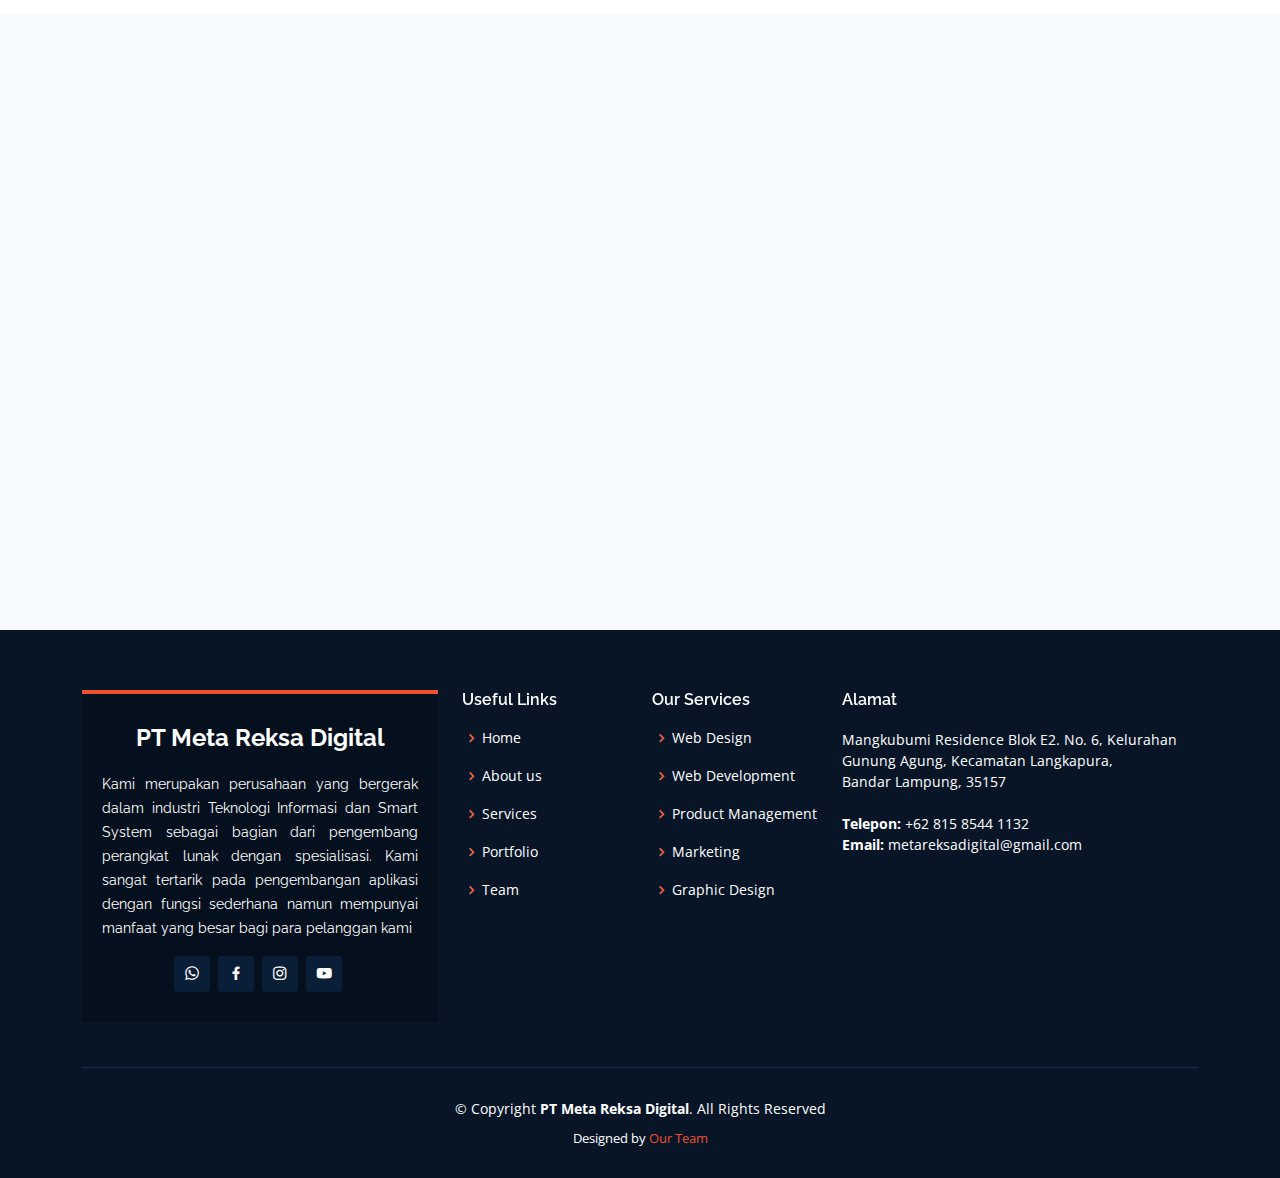
==== commit cd60e592: "update 20/01/23" ====
--- a/index.html
+++ b/index.html
@@ -642,7 +642,7 @@
 
           <div class="col-xl-3 col-lg-4 col-md-6" data-wow-delay="0.3s">
             <div class="member" data-aos="zoom-in" data-aos-delay="400">
-              <img src="assets/img/team/team-3.jpg" class="img-fluid" alt="">
+              <img src="assets/img/team/putra-anggara.jpg" width="200" class="img-fluid" alt="">
               <div class="member-info">
                 <div class="member-info-content">
                   <h4>Putra Anggara</h4>
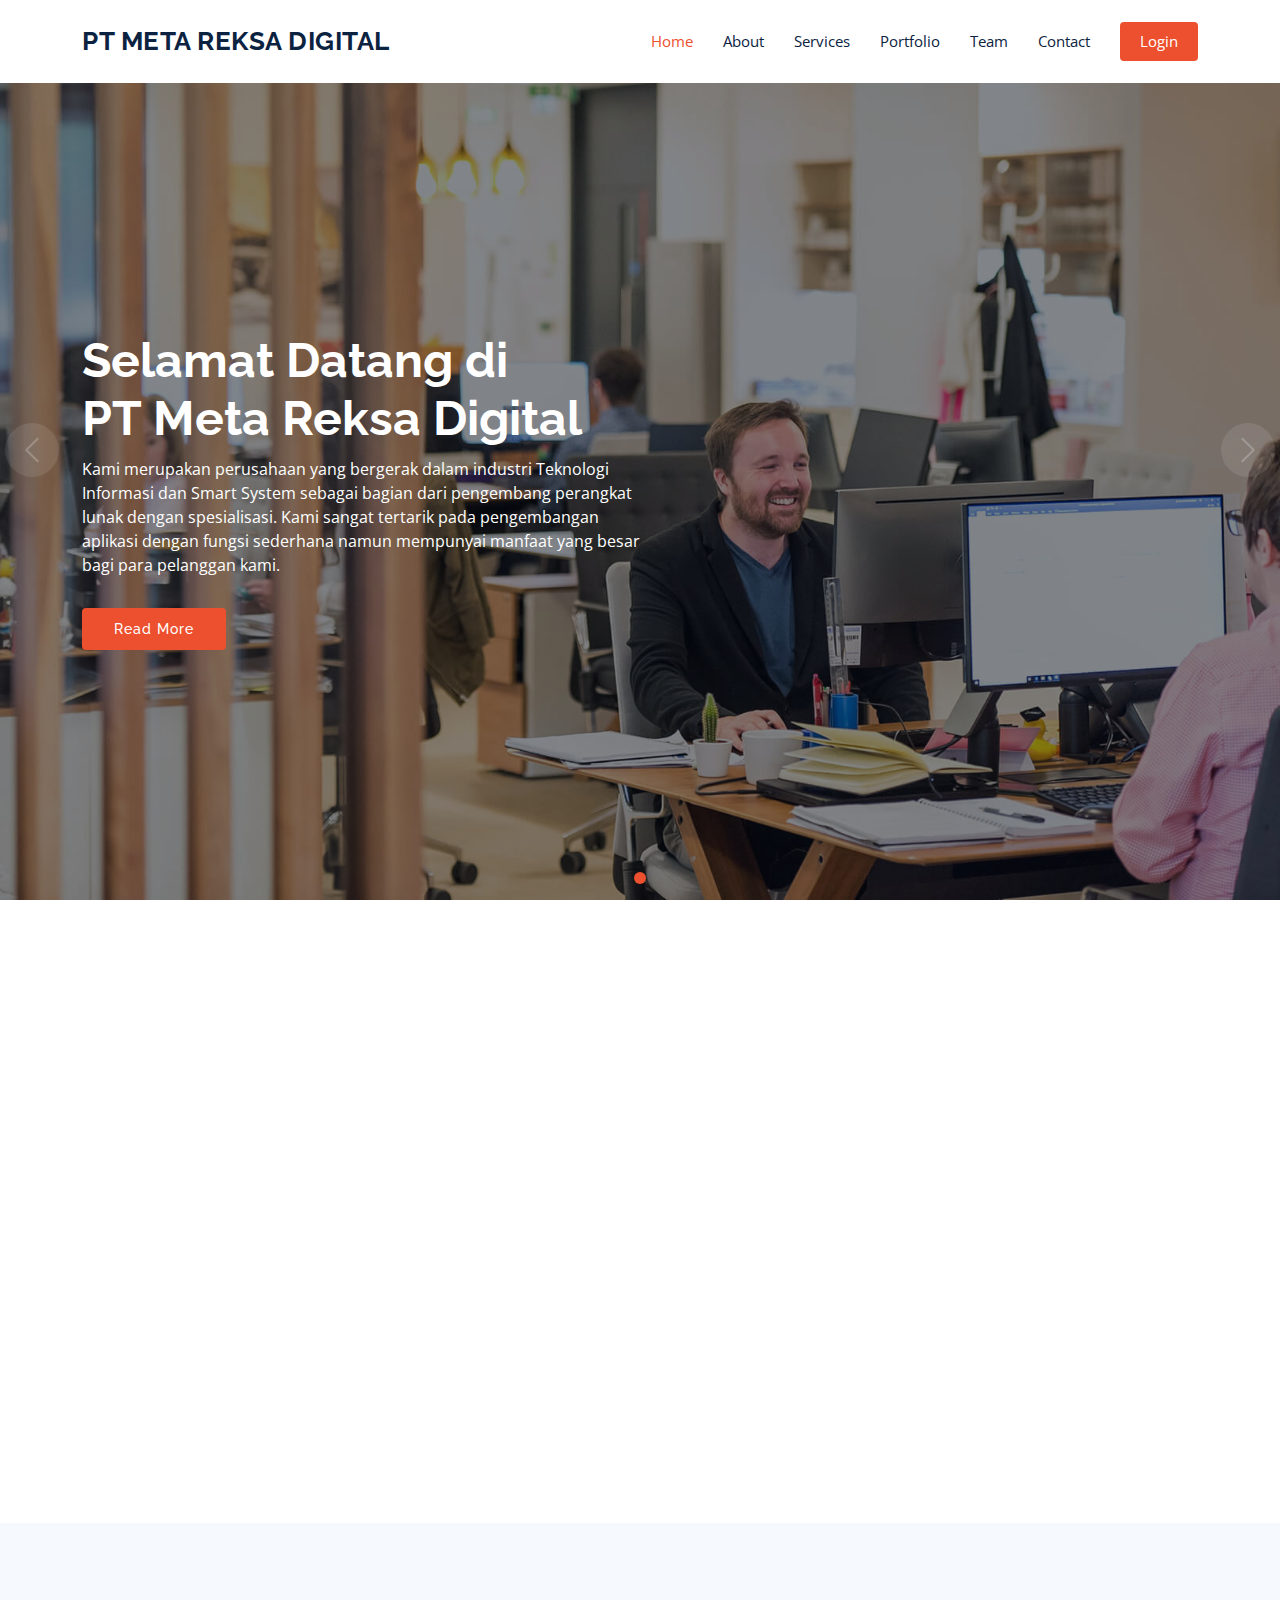
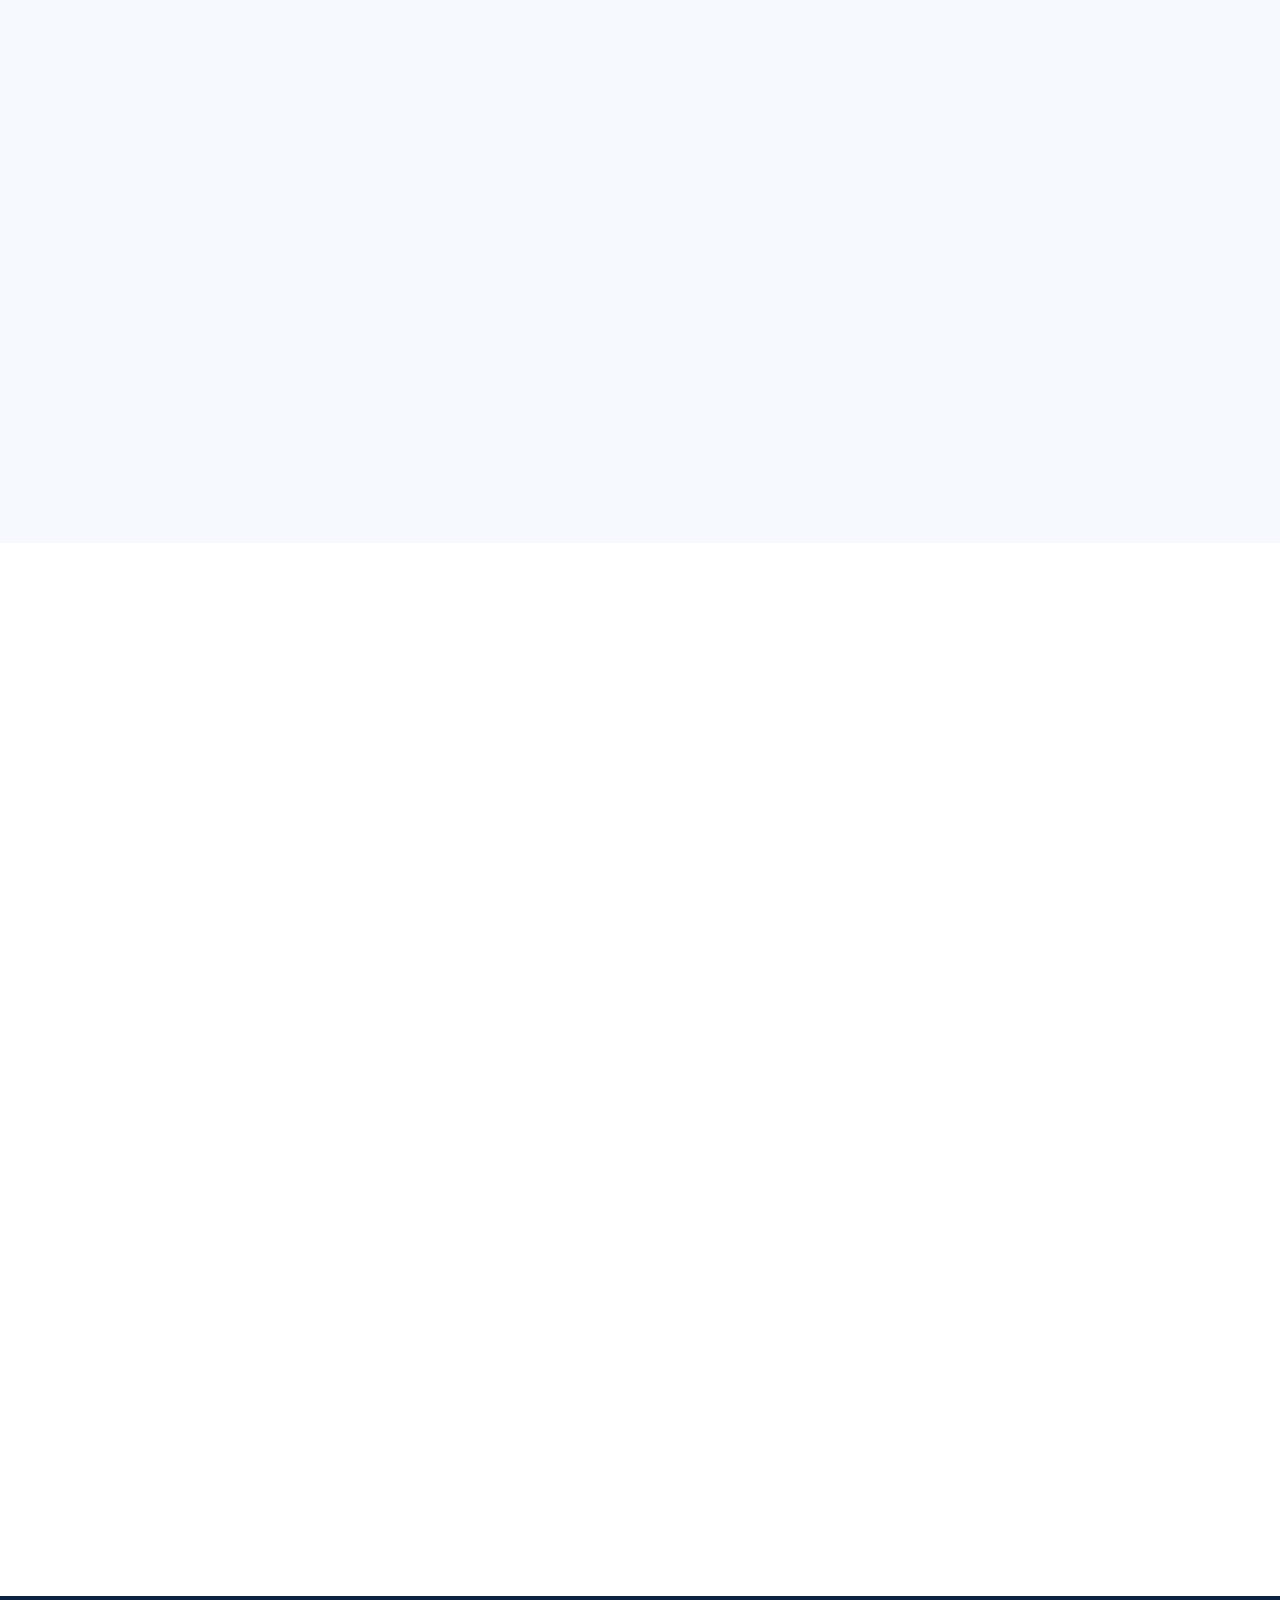
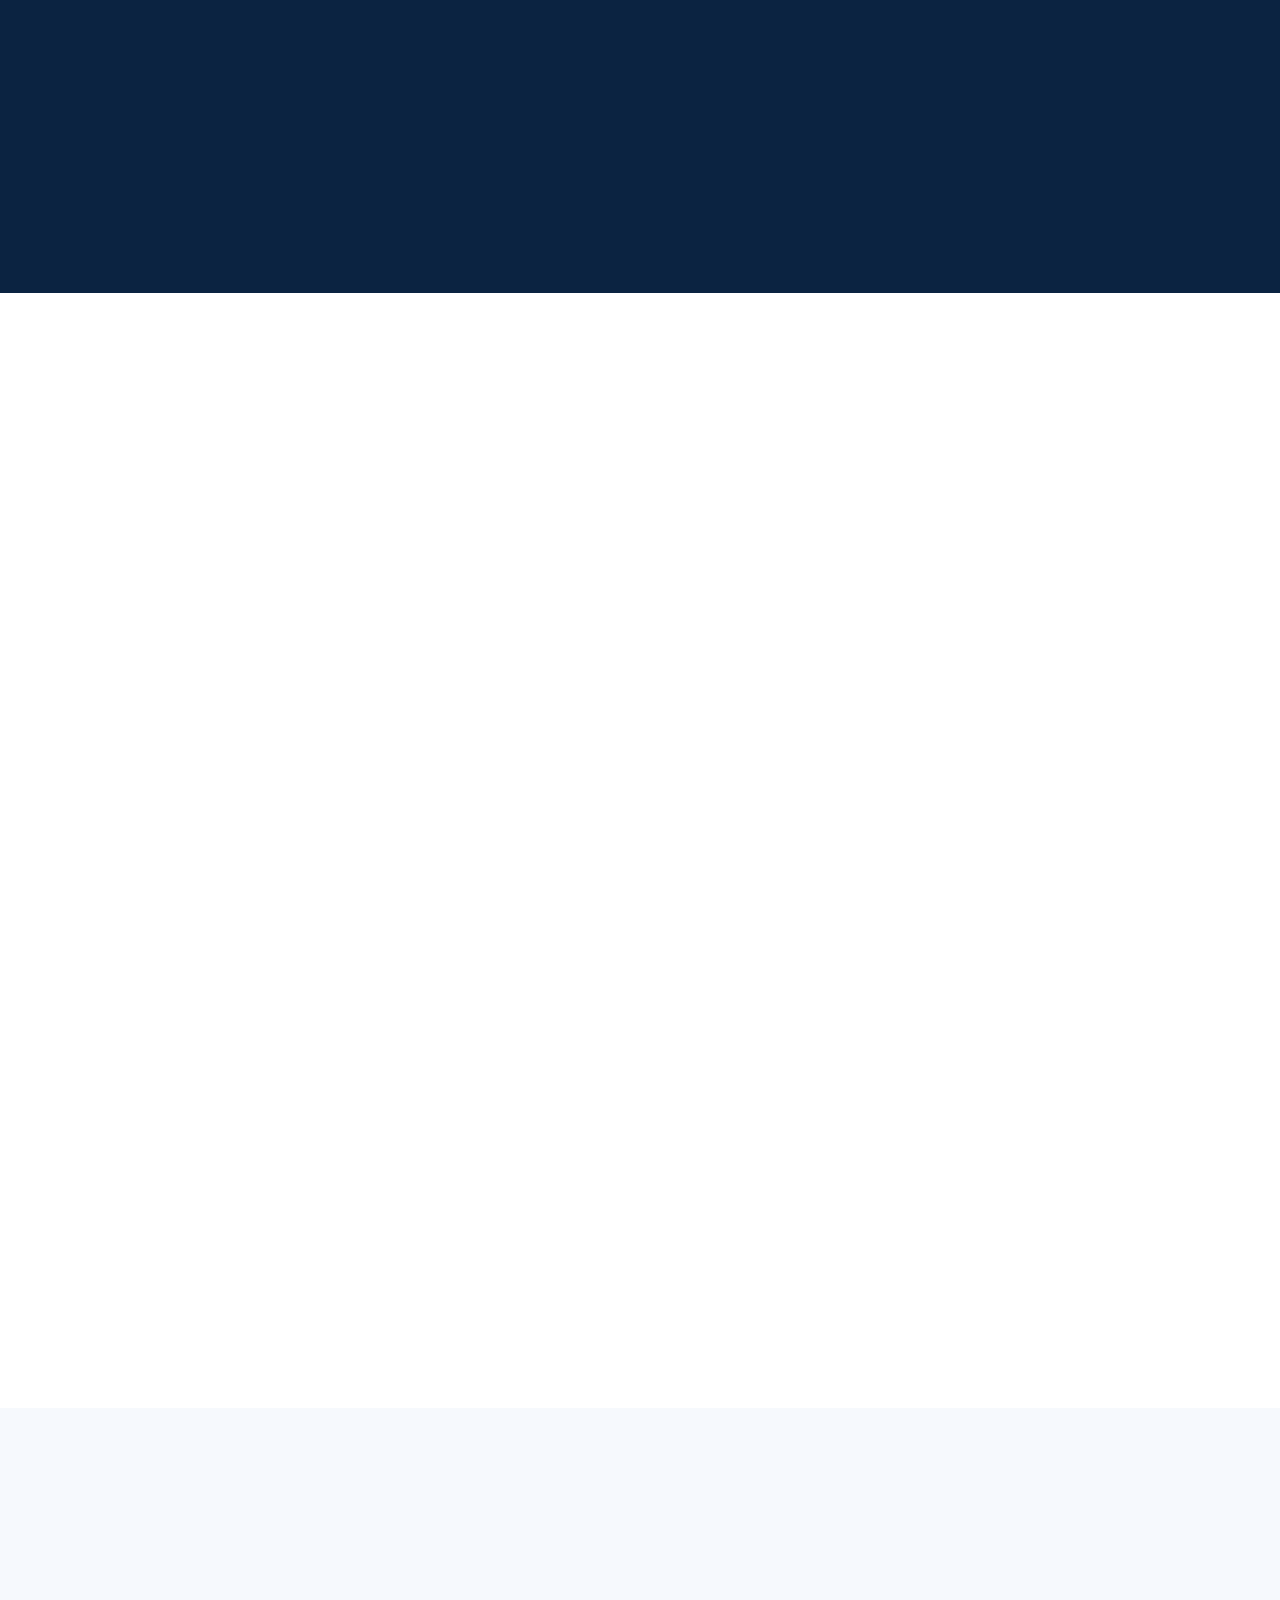
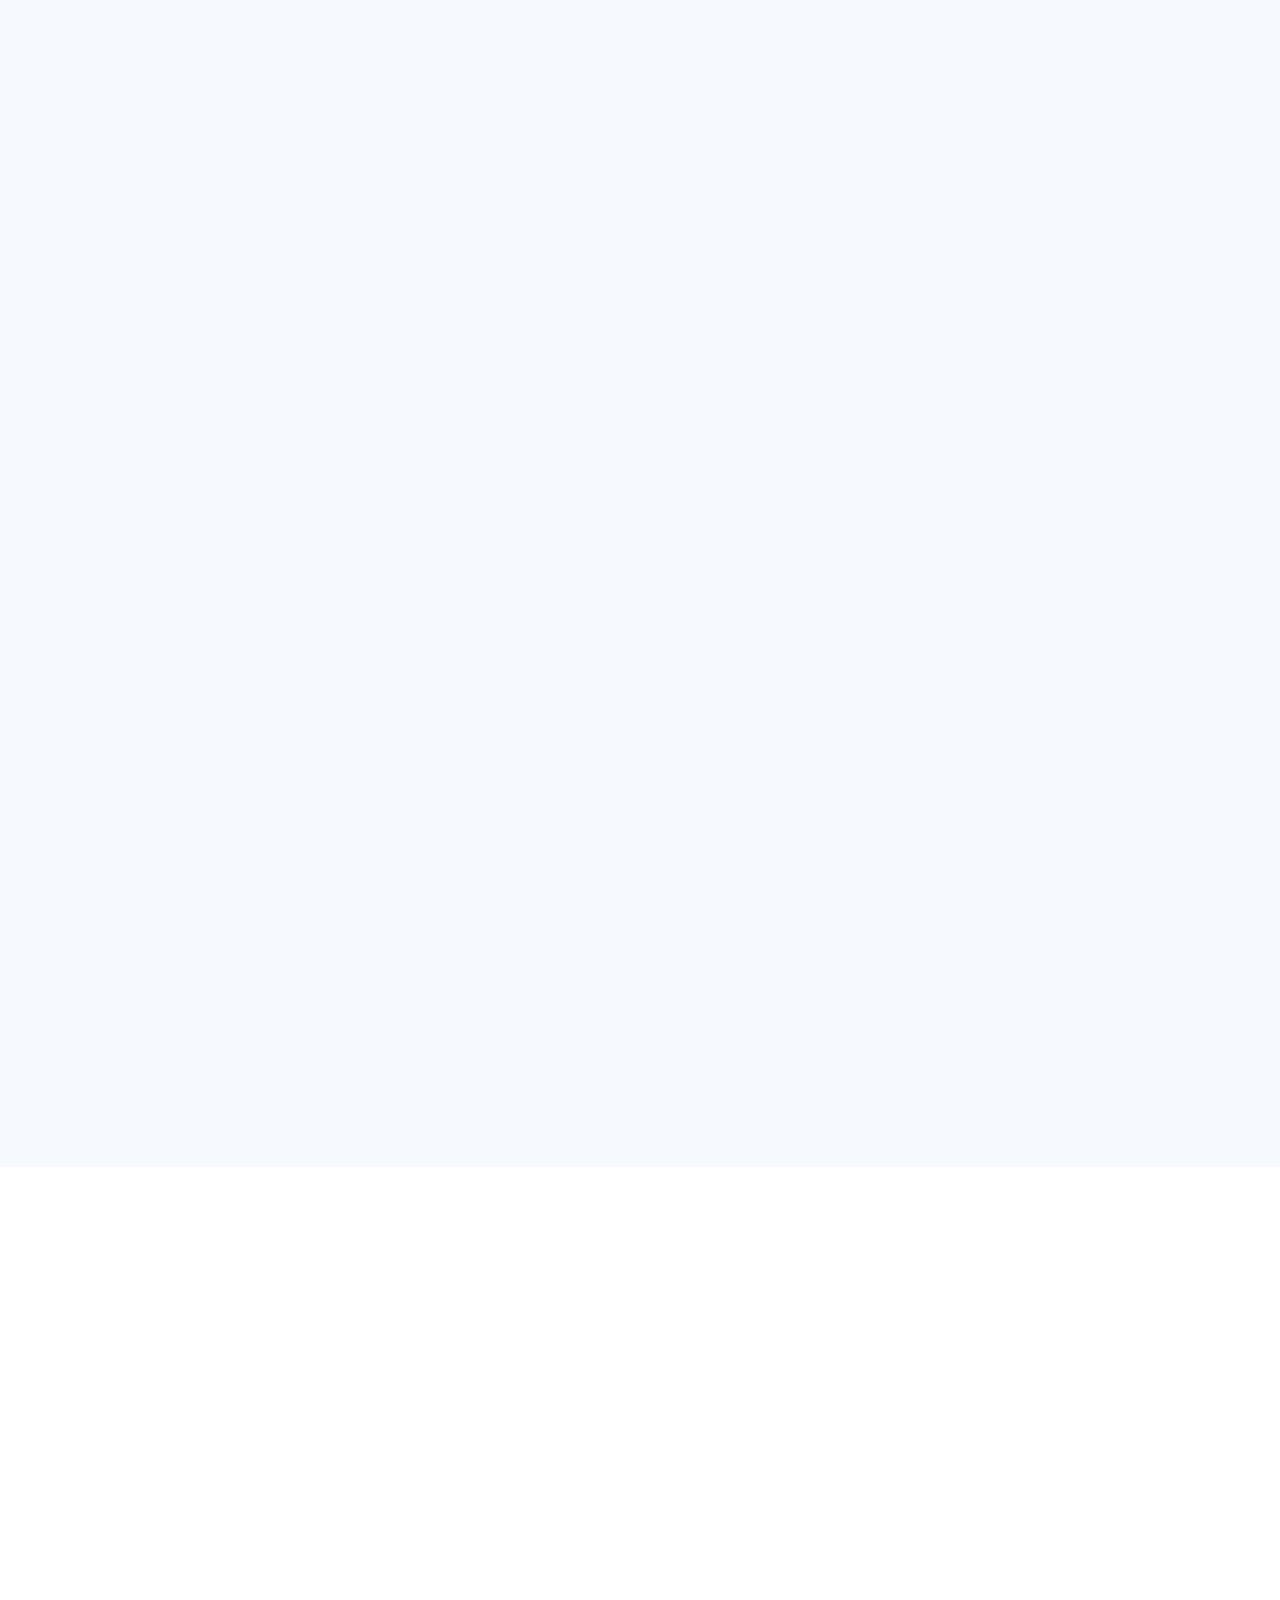
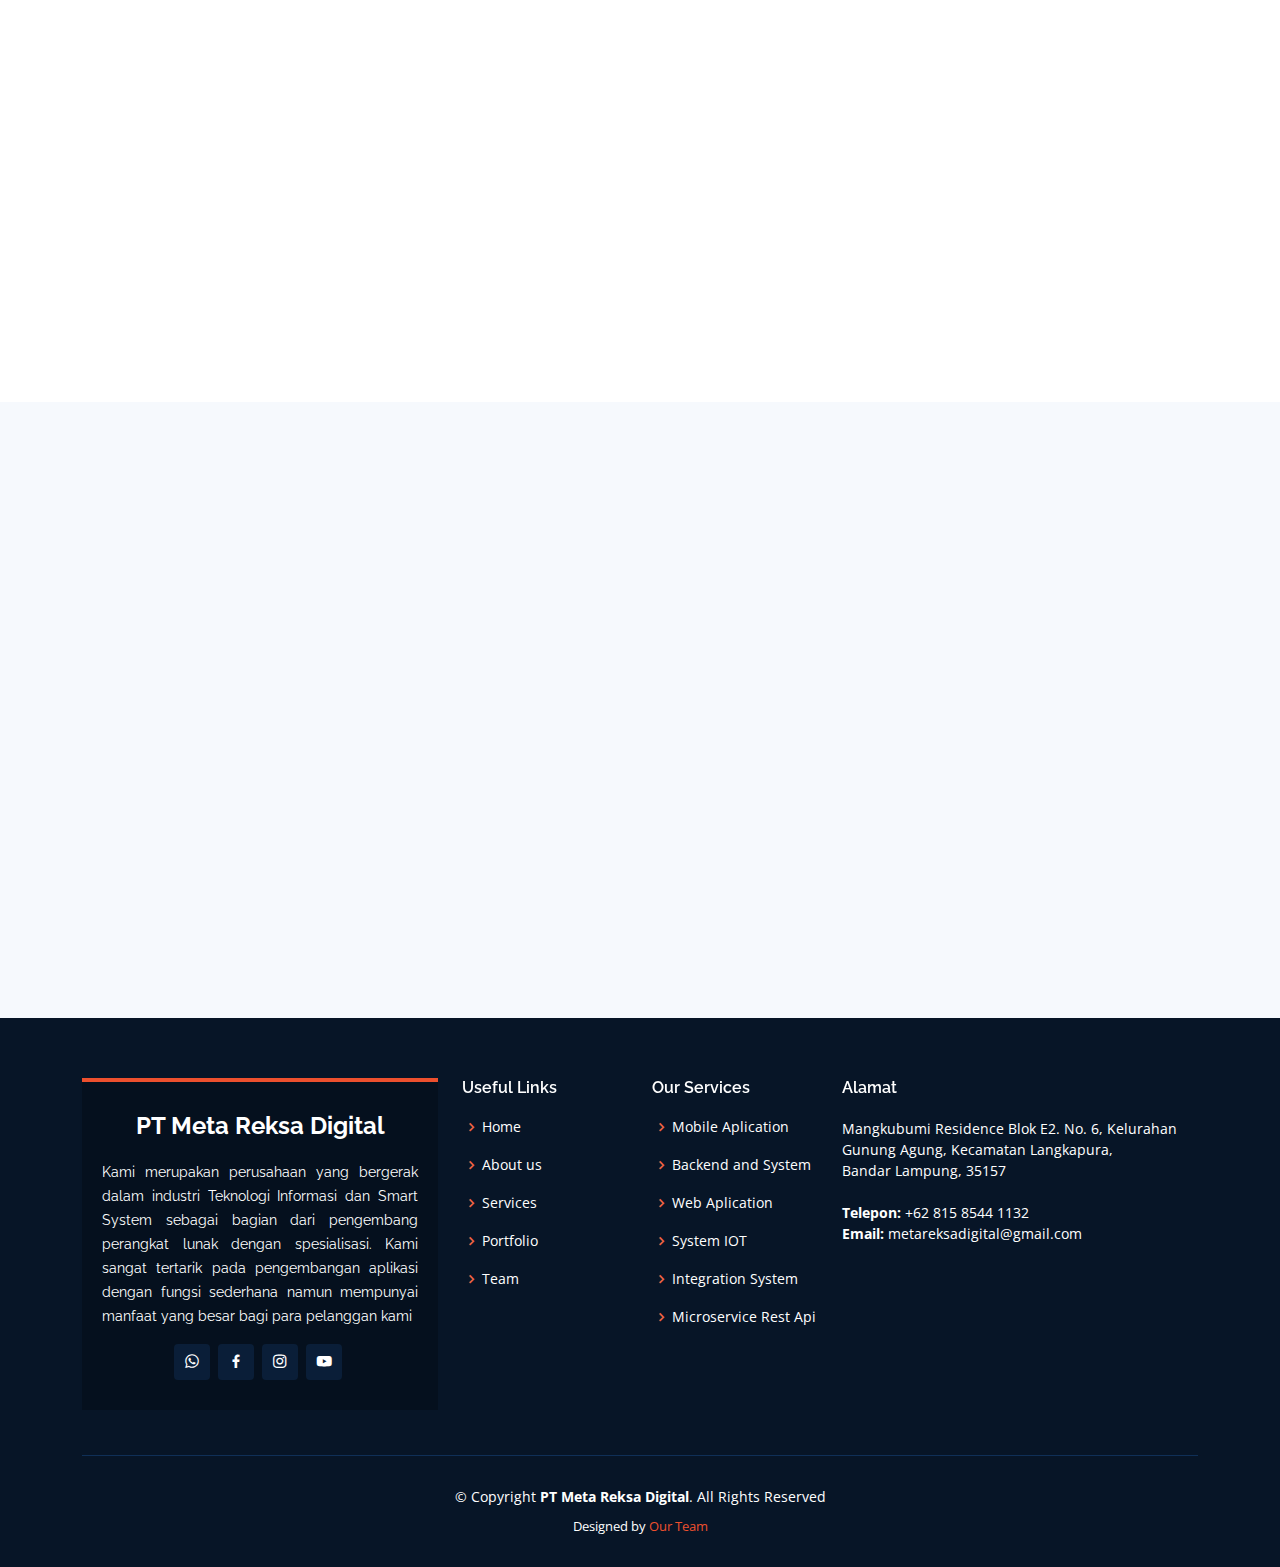
==== commit 76812b7c: "JKJSLKDJFLK" ====
--- a/index.html
+++ b/index.html
@@ -266,7 +266,7 @@
           <div class="col-lg-4 col-md-6 d-flex align-items-stretch mt-4 mt-md-0" data-aos="zoom-in" data-aos-delay="200">
             <div class="icon-box">
               <div class="icon"><i class="bx bx-file"></i></div>
-              <h4><a href="">Backend and System Integration</a></h4>
+              <h4><a href="">Backend and System</a></h4>
               <p>Siapa bilang situs web dan eCommerce haruslah mahal dan rumit? Disini, kami hanya fokus pada efektivitas yang akan menyesuaikan pada anggaran dan kebutuhan dari setiap klien kami.</p>
             </div>
           </div>
@@ -276,6 +276,30 @@
               <div class="icon"><i class="bx bx-tachometer"></i></div>
               <h4><a href="">Pengembangan Web Aplication</a></h4>
               <p>Kami mengembangkan aplikasi web pada berbagai platform open source untuk memastikan pengelolaan anggaran yang efektif.</p>
+            </div>
+          </div>
+
+          <div class="col-lg-4 col-md-6 d-flex align-items-stretch mt-4 mt-lg-0" data-aos="zoom-in" data-aos-delay="300">
+            <div class="icon-box">
+              <div class="icon"><i class="bx bx-tachometer"></i></div>
+              <h4><a href="">Pembuatan System Internet of Things</a></h4>
+              <p>Kami menyediakan jasa pembuatan dan pengembangan sistem Internet of Things (IoT) yang mengintegrasikan perangkat keras dan aplikasi melalui Internet.</p>
+            </div>
+          </div>
+          
+          <div class="col-lg-4 col-md-6 d-flex align-items-stretch mt-4 mt-md-0" data-aos="zoom-in" data-aos-delay="200">
+            <div class="icon-box">
+              <div class="icon"><i class="bx bx-file"></i></div>
+              <h4><a href="">Pembuatan Integration <br> System</a></h4>
+              <p>Jasa Pembuatan Sistem Integrasi untuk Meningkatkan Produktivitas Kerja sangat diperlukan dalam pekerjaan, percayakan dengan Kami.</p>
+            </div>
+          </div>
+          
+          <div class="col-lg-4 col-md-6 d-flex align-items-stretch mt-4 mt-md-0" data-aos="zoom-in" data-aos-delay="200">
+            <div class="icon-box">
+              <div class="icon"><i class="bx bx-file"></i></div>
+              <h4><a href="">Pembuatan Microservices REST API </a></h4>
+              <p>Microservice ini menggunakan desain yang memecah aplikasi berdasarkan fungsinya secara spesifik.</p>
             </div>
           </div>
 
@@ -835,11 +859,12 @@
           <div class="col-lg-2 col-md-6 footer-links">
             <h4>Our Services</h4>
             <ul>
-              <li><i class="bx bx-chevron-right"></i> <a href="#">Web Design</a></li>
-              <li><i class="bx bx-chevron-right"></i> <a href="#">Web Development</a></li>
-              <li><i class="bx bx-chevron-right"></i> <a href="#">Product Management</a></li>
-              <li><i class="bx bx-chevron-right"></i> <a href="#">Marketing</a></li>
-              <li><i class="bx bx-chevron-right"></i> <a href="#">Graphic Design</a></li>
+              <li><i class="bx bx-chevron-right"></i> <a href="#">Mobile Aplication</a></li>
+              <li><i class="bx bx-chevron-right"></i> <a href="#">Backend and System</a></li>
+              <li><i class="bx bx-chevron-right"></i> <a href="#">Web Aplication</a></li>
+              <li><i class="bx bx-chevron-right"></i> <a href="#">System IOT</a></li>
+              <li><i class="bx bx-chevron-right"></i> <a href="#">Integration System</a></li>
+              <li><i class="bx bx-chevron-right"></i> <a href="#">Microservice Rest Api</a></li>
             </ul>
           </div>
 
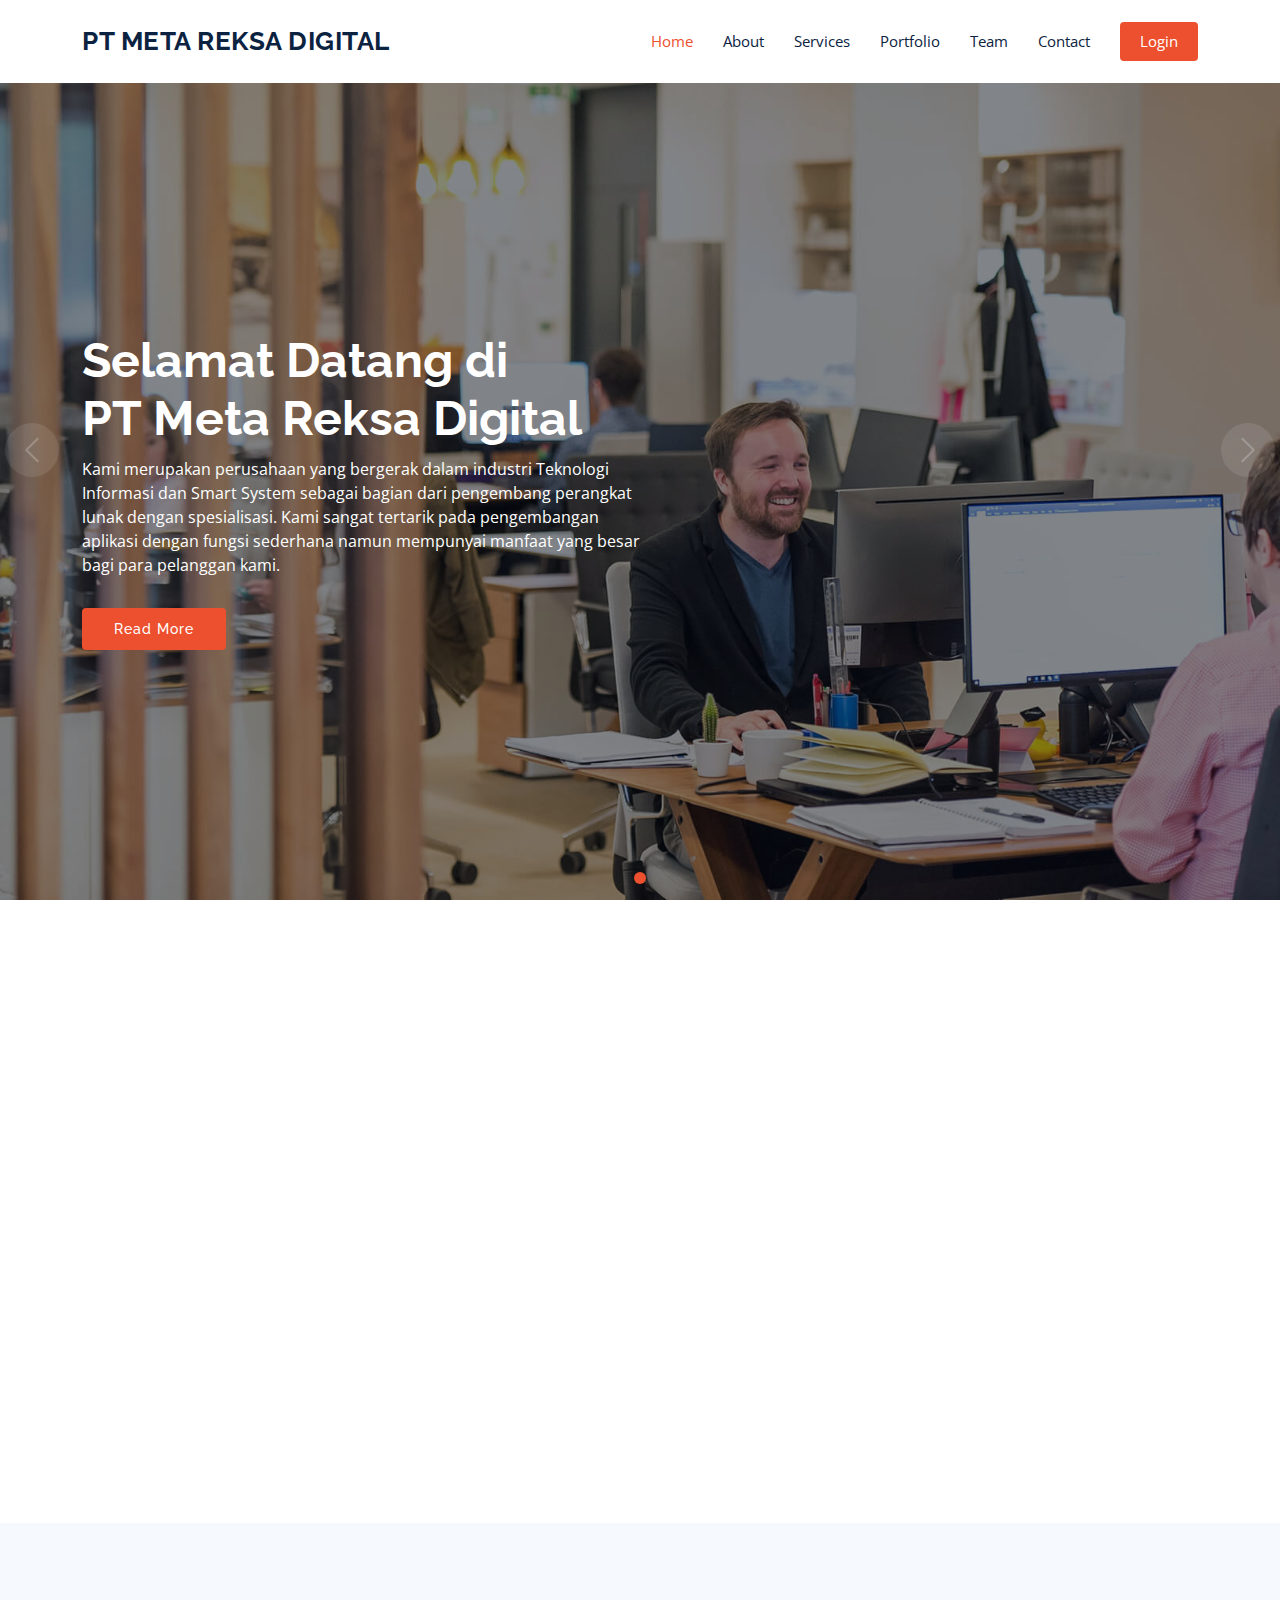
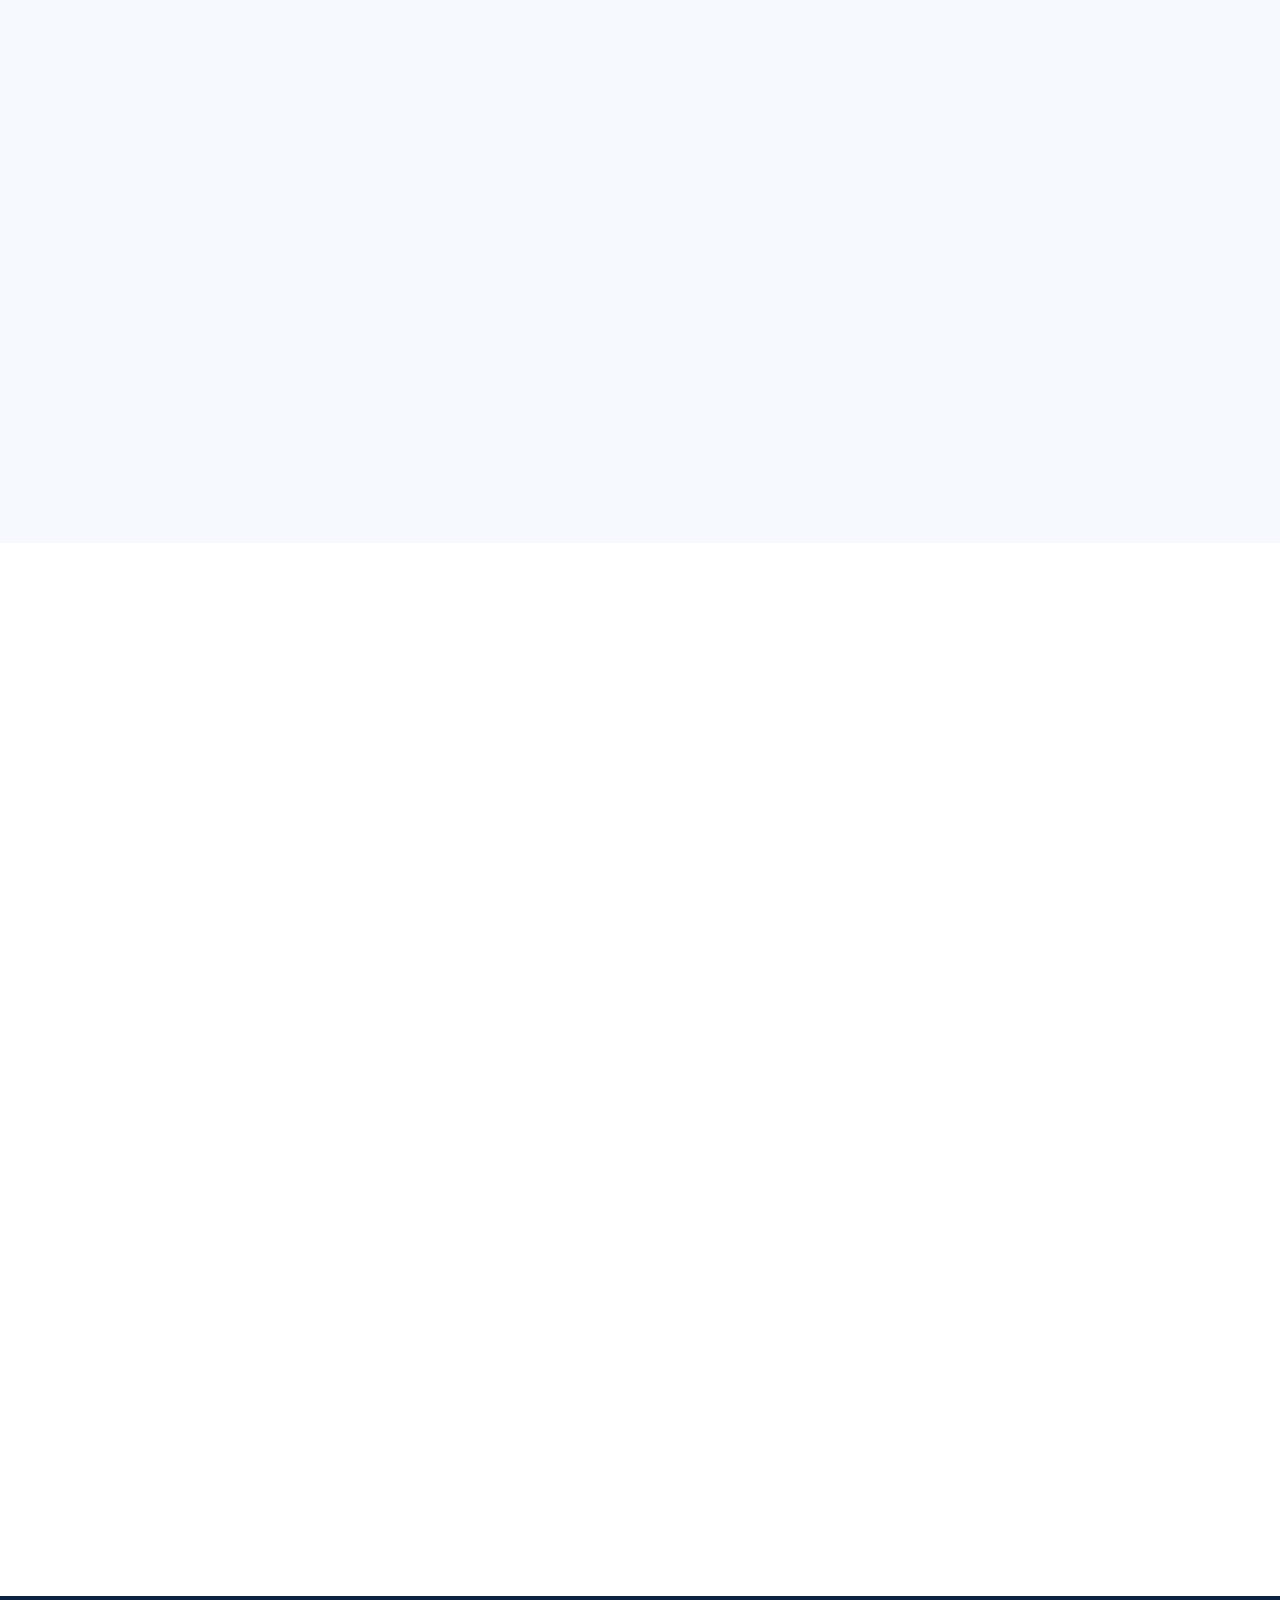
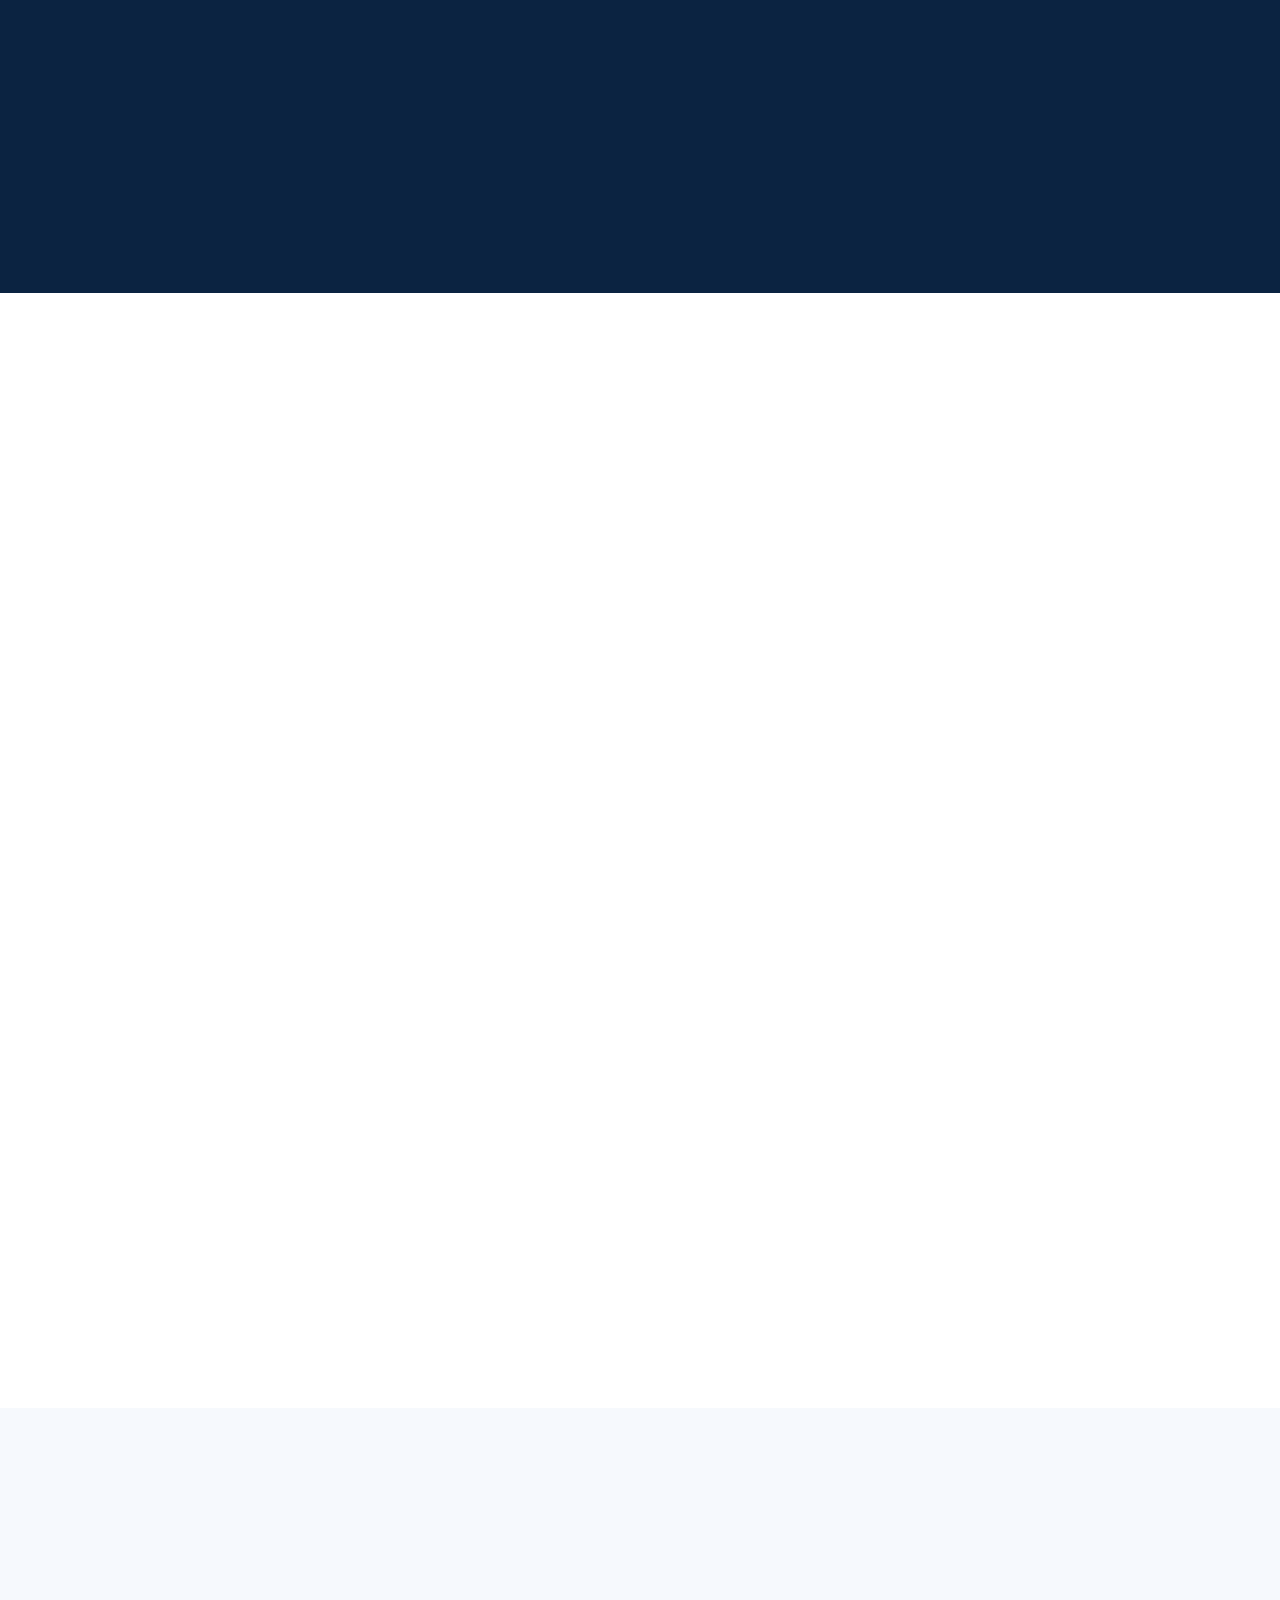
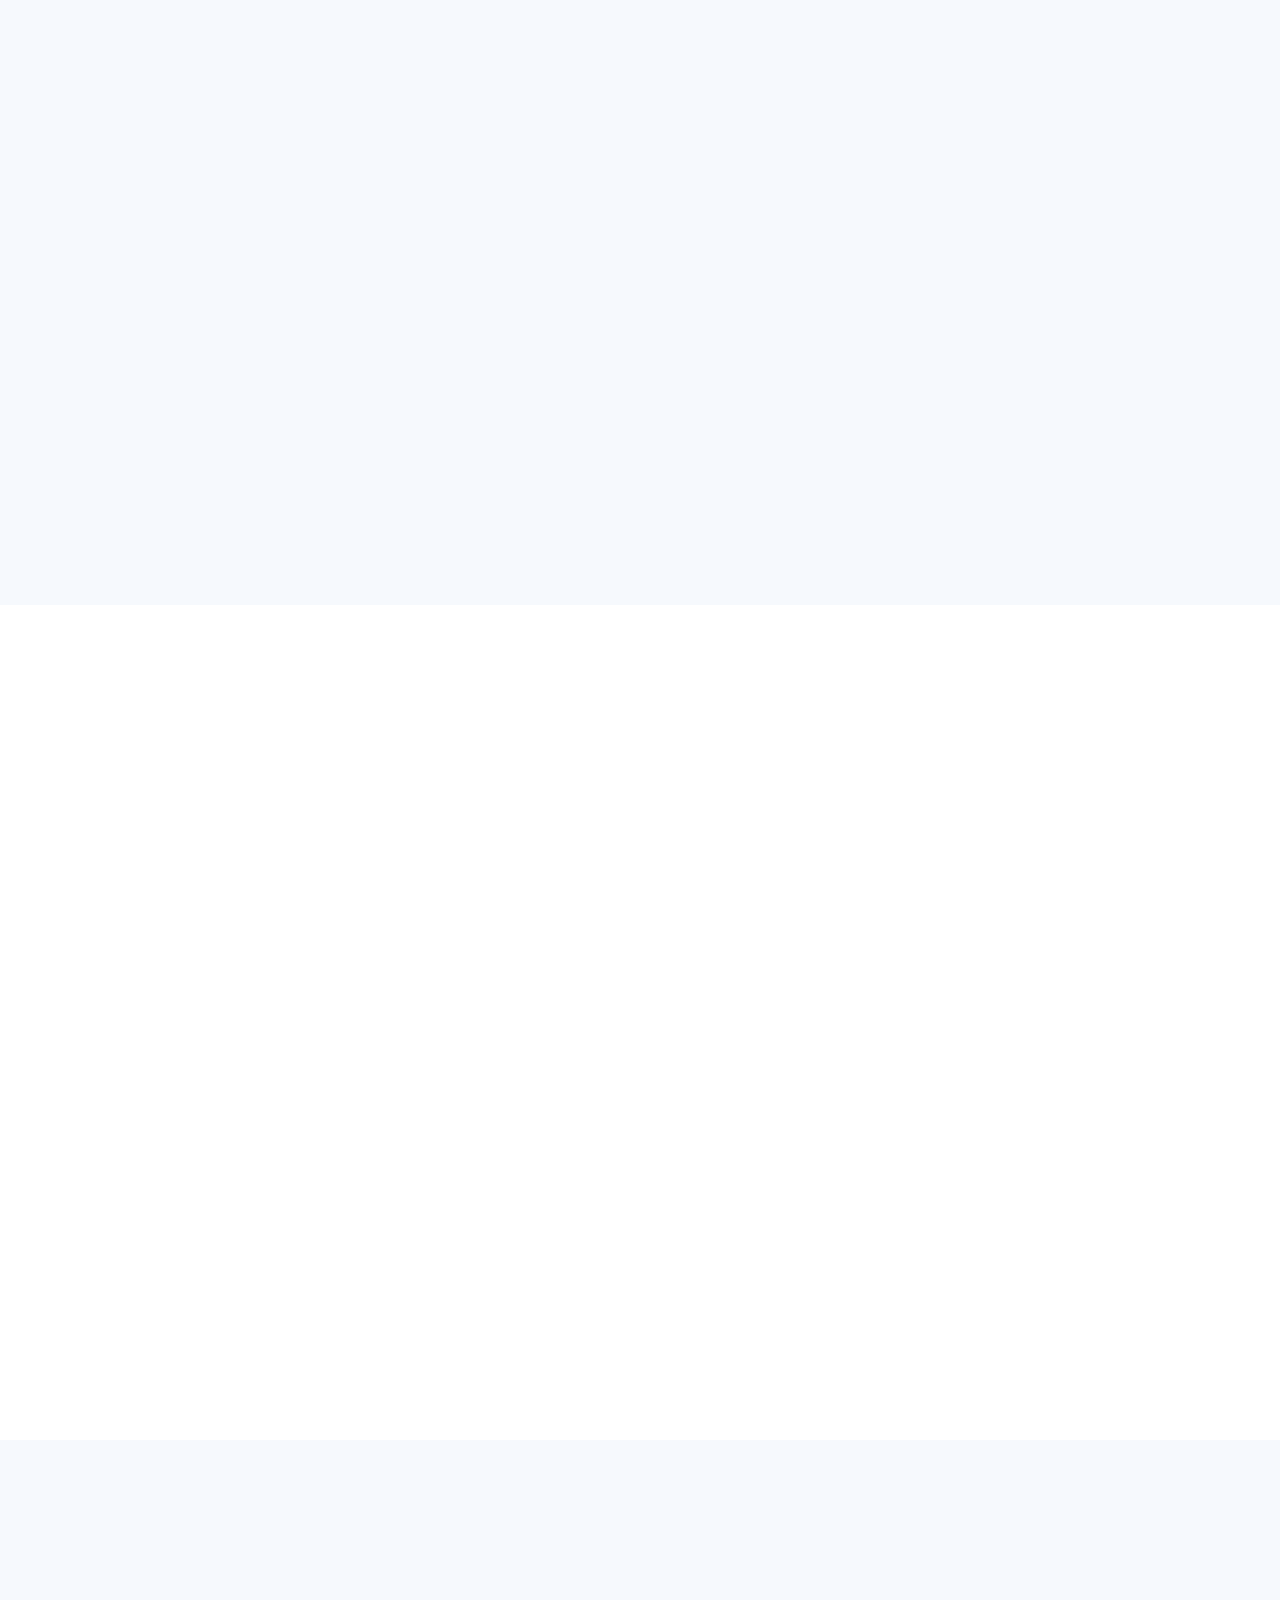
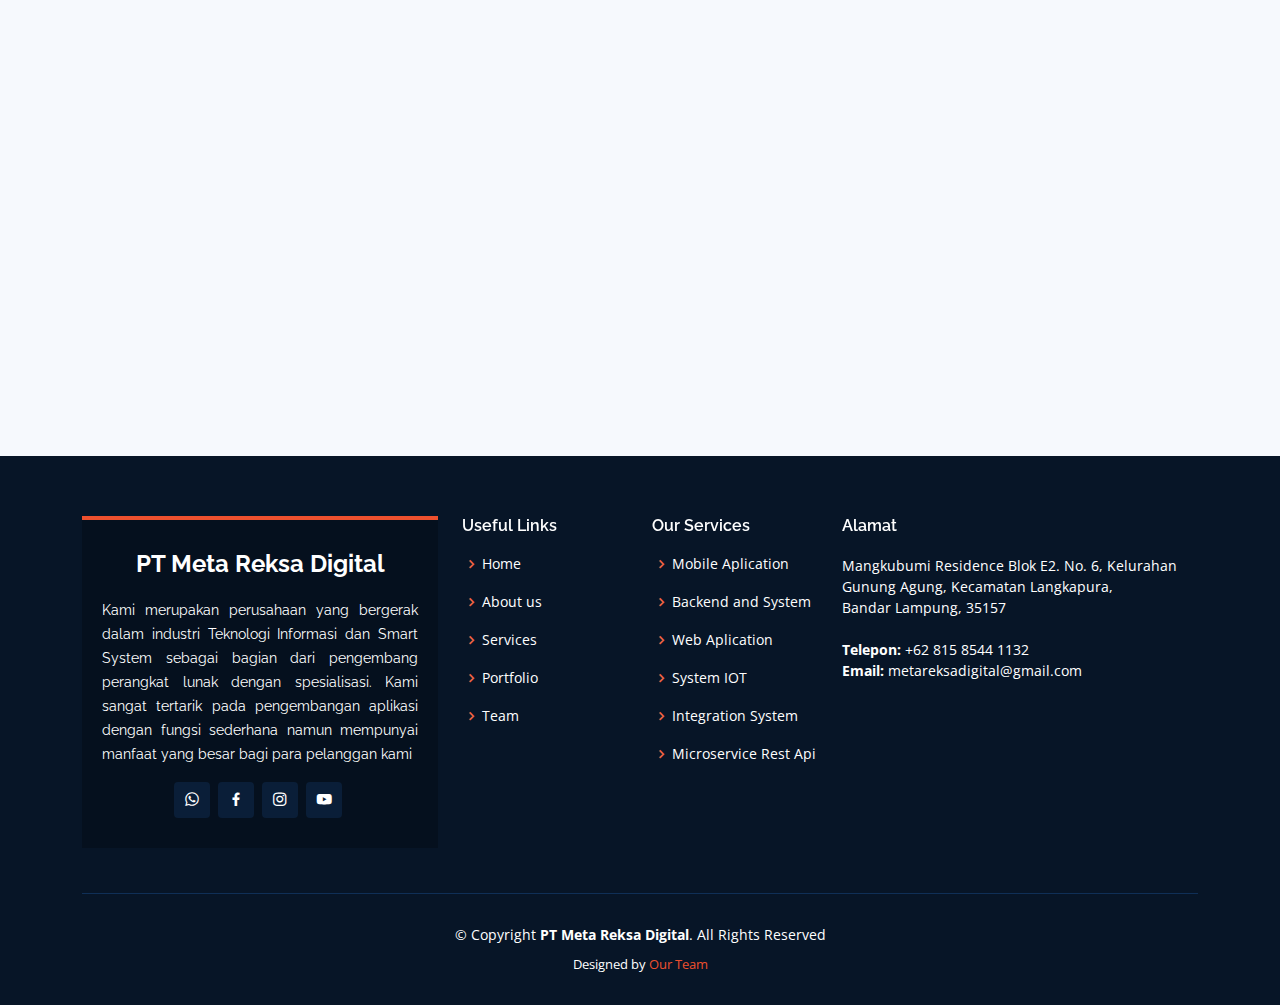
==== commit 07672563: "update team" ====
--- a/index.html
+++ b/index.html
@@ -490,115 +490,7 @@
               <div class="member-info">
                 <div class="member-info-content">
                   <h4>Agustina Sri Astuti</h4>
-                  <span>Direktur</span>
-                </div>
-                <div class="social">
-                  <a href=""><i class="bi bi-twitter"></i></a>
-                  <a href=""><i class="bi bi-facebook"></i></a>
-                  <a href=""><i class="bi bi-instagram"></i></a>
-                  <a href=""><i class="bi bi-linkedin"></i></a>
-                </div>
-              </div>
-            </div>
-          </div>
-
-          <div class="col-xl-3 col-lg-4 col-md-6" data-wow-delay="0.3s">
-            <div class="member" data-aos="zoom-in" data-aos-delay="400">
-              <img src="assets/img/team/Marzuki.jpeg" class="img-fluid" alt="">
-              <div class="member-info">
-                <div class="member-info-content">
-                  <h4>Marzuki S.Kom., M.Kom</h4>
-                  <span>Komisaris Utama</span>
-                </div>
-                <div class="social">
-                  <a href=""><i class="bi bi-twitter"></i></a>
-                  <a href=""><i class="bi bi-facebook"></i></a>
-                  <a href=""><i class="bi bi-instagram"></i></a>
-                  <a href=""><i class="bi bi-linkedin"></i></a>
-                </div>
-              </div>
-            </div>
-          </div>
-
-          <div class="col-xl-3 col-lg-4 col-md-6">
-            <div class="member" data-aos="zoom-in" data-aos-delay="100">
-              <img src="assets/img/team/Maria-Shusanti.jpeg" height="100px" width="195px" class="img-fluid" alt="">
-              <div class="member-info">
-                <div class="member-info-content">
-                  <h4>Maria Shusanti Febrianti</h4>
-                  <span>Komisaris</span>
-                </div>
-                <div class="social">
-                  <a href=""><i class="bi bi-twitter"></i></a>
-                  <a href=""><i class="bi bi-facebook"></i></a>
-                  <a href=""><i class="bi bi-instagram"></i></a>
-                  <a href=""><i class="bi bi-linkedin"></i></a>
-                </div>
-              </div>
-            </div>
-          </div>
-
-          <div class="col-xl-3 col-lg-4 col-md-6" data-wow-delay="0.1s">
-            <div class="member" data-aos="zoom-in" data-aos-delay="200">
-              <img src="assets/img/team/Rifki-Wijaya.jpeg" class="img-fluid" alt="">
-              <div class="member-info">
-                <div class="member-info-content">
-                  <h4>Rifki Wijaya</h4>
-                  <span>Komisaris</span>
-                </div>
-                <div class="social">
-                  <a href=""><i class="bi bi-twitter"></i></a>
-                  <a href=""><i class="bi bi-facebook"></i></a>
-                  <a href=""><i class="bi bi-instagram"></i></a>
-                  <a href=""><i class="bi bi-linkedin"></i></a>
-                </div>
-              </div>
-            </div>
-          </div>
-
-          <div class="col-xl-3 col-lg-4 col-md-6" data-wow-delay="0.2s">
-            <div class="member" data-aos="zoom-in" data-aos-delay="300">
-              <img src="assets/img/team/riza-muhida.jpg" width="185" class="img-fluid" alt="">
-              <div class="member-info">
-                <div class="member-info-content">
-                  <h4>Riza Muhida</h4>
-                  <span>Komisaris</span>
-                </div>
-                <div class="social">
-                  <a href=""><i class="bi bi-twitter"></i></a>
-                  <a href=""><i class="bi bi-facebook"></i></a>
-                  <a href=""><i class="bi bi-instagram"></i></a>
-                  <a href=""><i class="bi bi-linkedin"></i></a>
-                </div>
-              </div>
-            </div>
-          </div>
-
-          <div class="col-xl-3 col-lg-4 col-md-6" data-wow-delay="0.3s">
-            <div class="member" data-aos="zoom-in" data-aos-delay="400">
-              <img src="assets/img/team/Yuthsi-Aprilinda.jpg" class="img-fluid" alt="">
-              <div class="member-info">
-                <div class="member-info-content">
-                  <h4>Yuthsi Aprilinda</h4>
-                  <span>Komisaris</span>
-                </div>
-                <div class="social">
-                  <a href=""><i class="bi bi-twitter"></i></a>
-                  <a href=""><i class="bi bi-facebook"></i></a>
-                  <a href=""><i class="bi bi-instagram"></i></a>
-                  <a href=""><i class="bi bi-linkedin"></i></a>
-                </div>
-              </div>
-            </div>
-          </div>
-
-          <div class="col-xl-3 col-lg-4 col-md-6" data-wow-delay="0.3s">
-            <div class="member" data-aos="zoom-in" data-aos-delay="400">
-              <img src="assets/img/team/Juli.jpeg" class="img-fluid" alt="">
-              <div class="member-info">
-                <div class="member-info-content">
-                  <h4>Yuli Suprapto</h4>
-                  <span>Komisaris</span>
+                  <span>Direktur Keuangan</span>
                 </div>
                 <div class="social">
                   <a href=""><i class="bi bi-twitter"></i></a>
@@ -616,7 +508,7 @@
               <div class="member-info">
                 <div class="member-info-content">
                   <h4>Bram Krisna Danu</h4>
-                  <span>Komisaris</span>
+                  <span>Direktur IT</span>
                 </div>
                 <div class="social">
                   <a href=""><i class="bi bi-twitter"></i></a>
@@ -670,6 +562,24 @@
               <div class="member-info">
                 <div class="member-info-content">
                   <h4>Putra Anggara</h4>
+                  <span>Anggota</span>
+                </div>
+                <div class="social">
+                  <a href=""><i class="bi bi-twitter"></i></a>
+                  <a href=""><i class="bi bi-facebook"></i></a>
+                  <a href=""><i class="bi bi-instagram"></i></a>
+                  <a href=""><i class="bi bi-linkedin"></i></a>
+                </div>
+              </div>
+            </div>
+          </div>
+
+          <div class="col-xl-3 col-lg-4 col-md-6" data-wow-delay="0.3s">
+            <div class="member" data-aos="zoom-in" data-aos-delay="400">
+              <img src="assets/img/team/team-3.jpg" class="img-fluid" alt="">
+              <div class="member-info">
+                <div class="member-info-content">
+                  <h4>Ramadoni</h4>
                   <span>Anggota</span>
                 </div>
                 <div class="social">
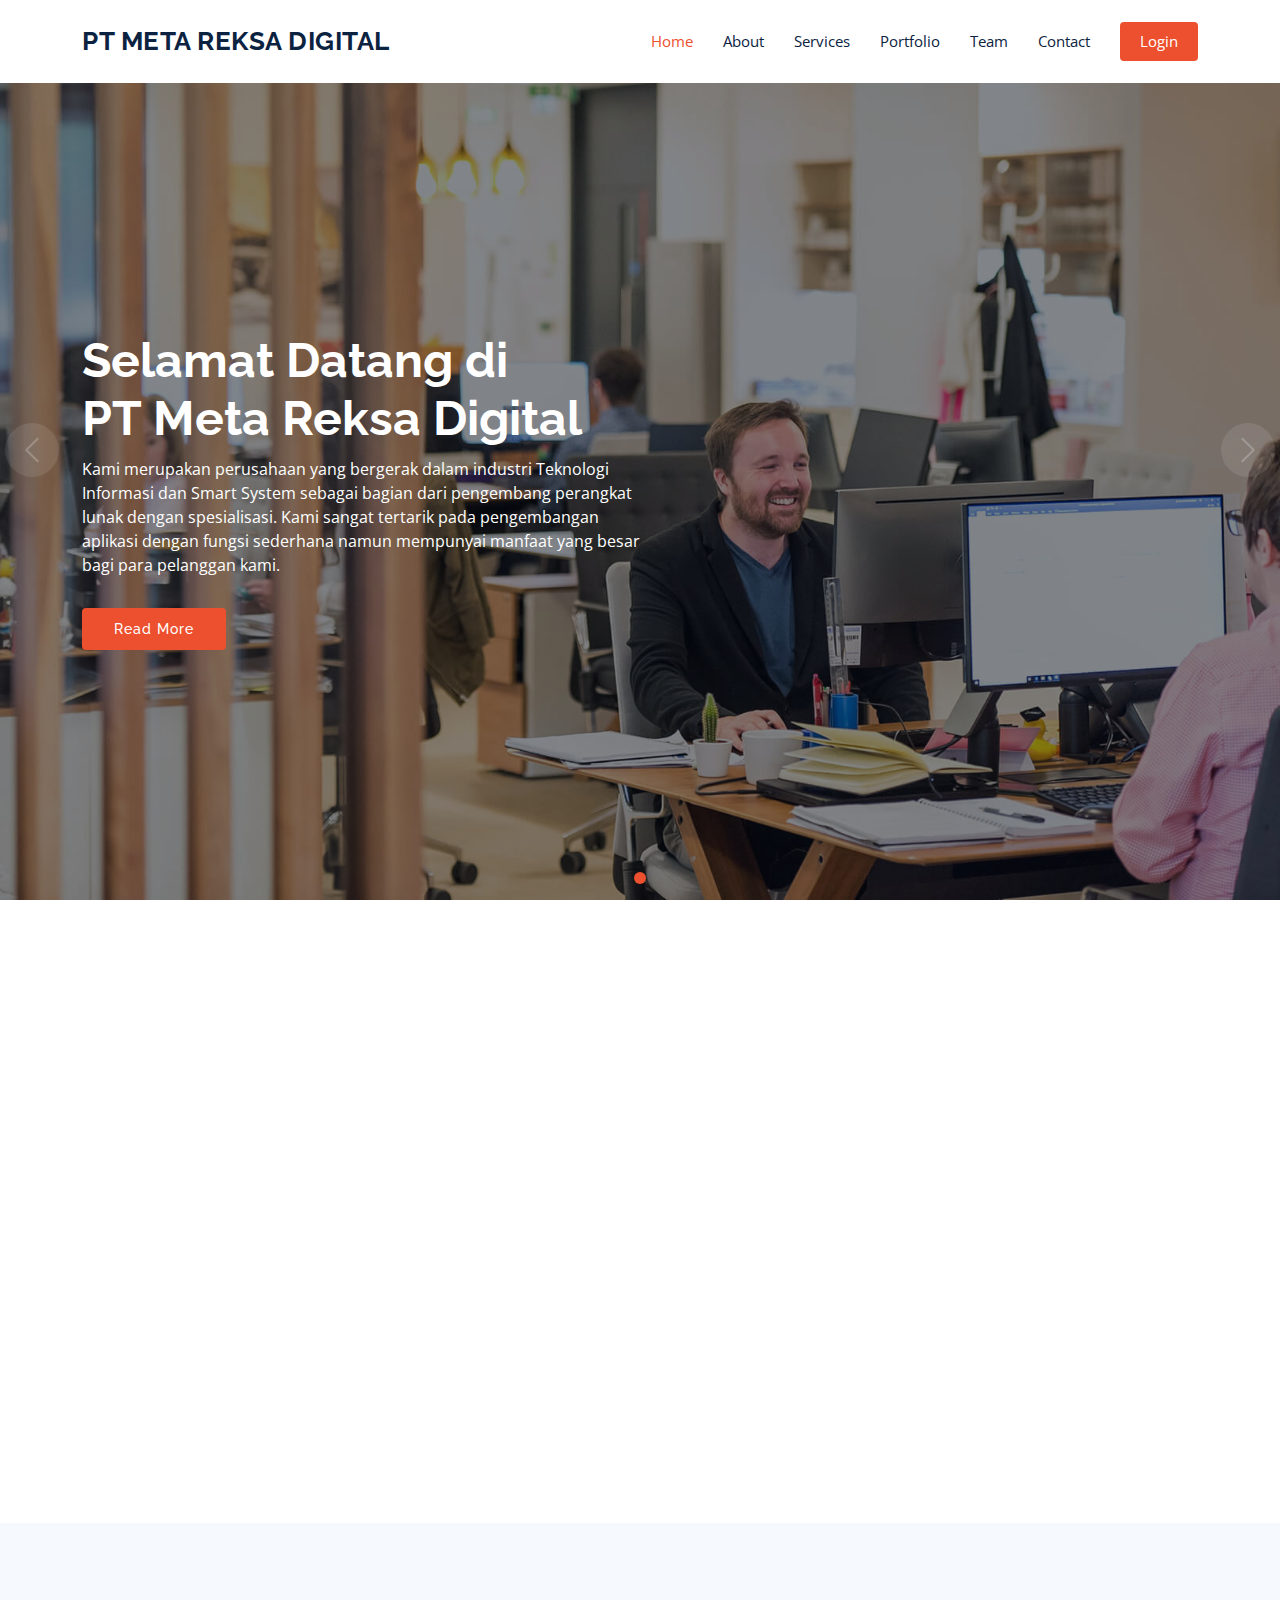
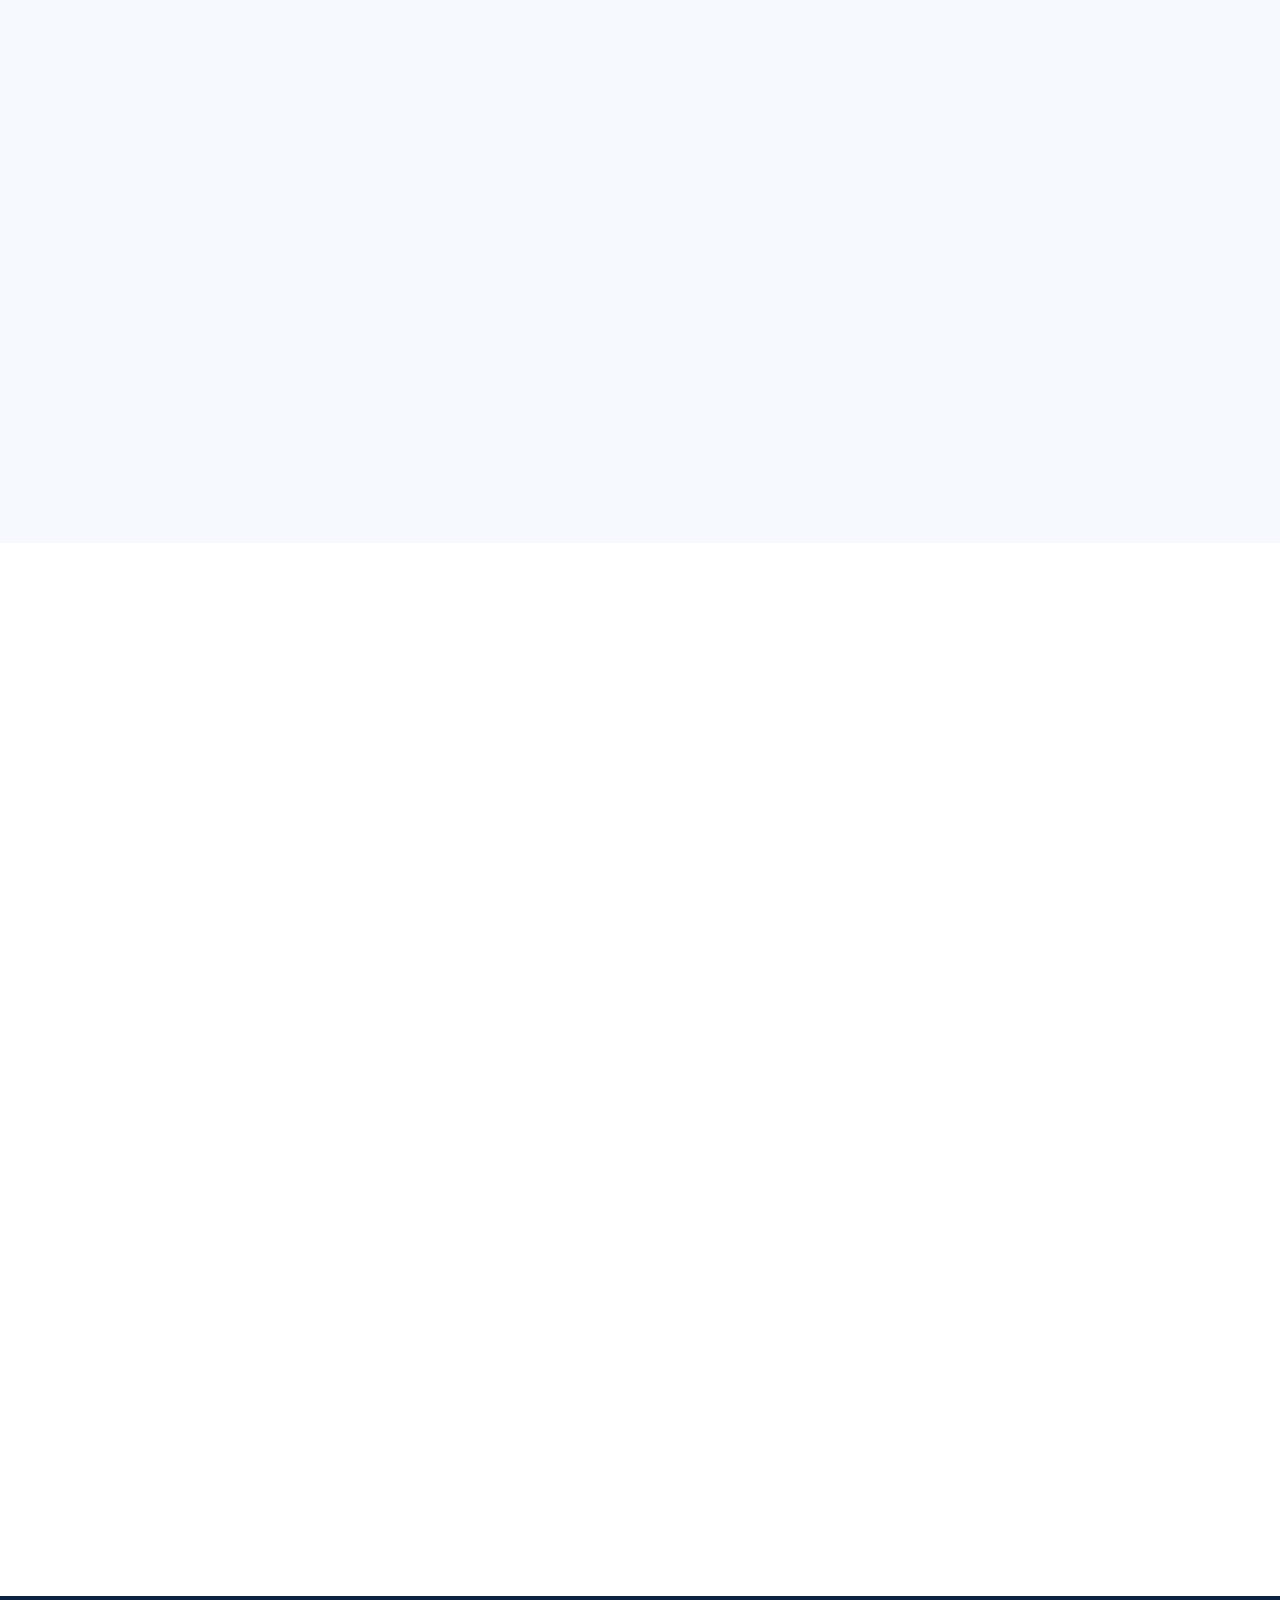
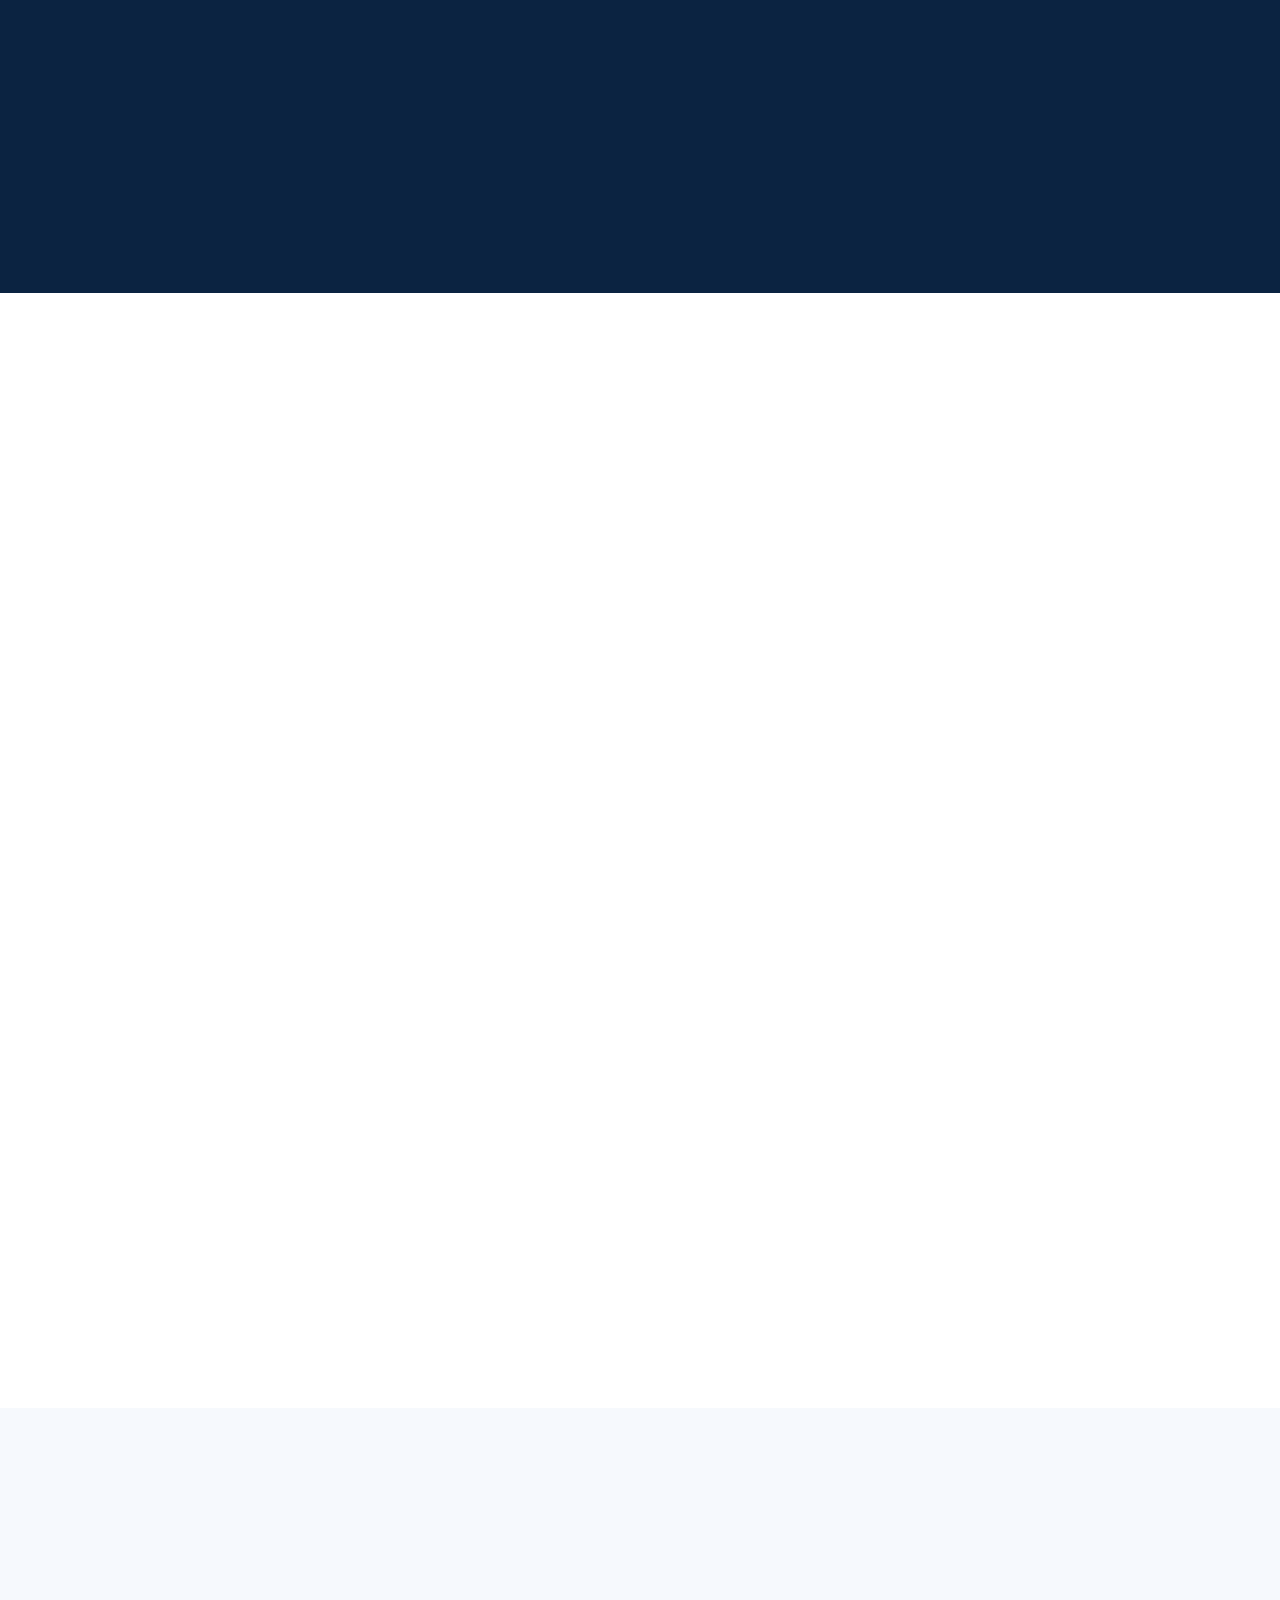
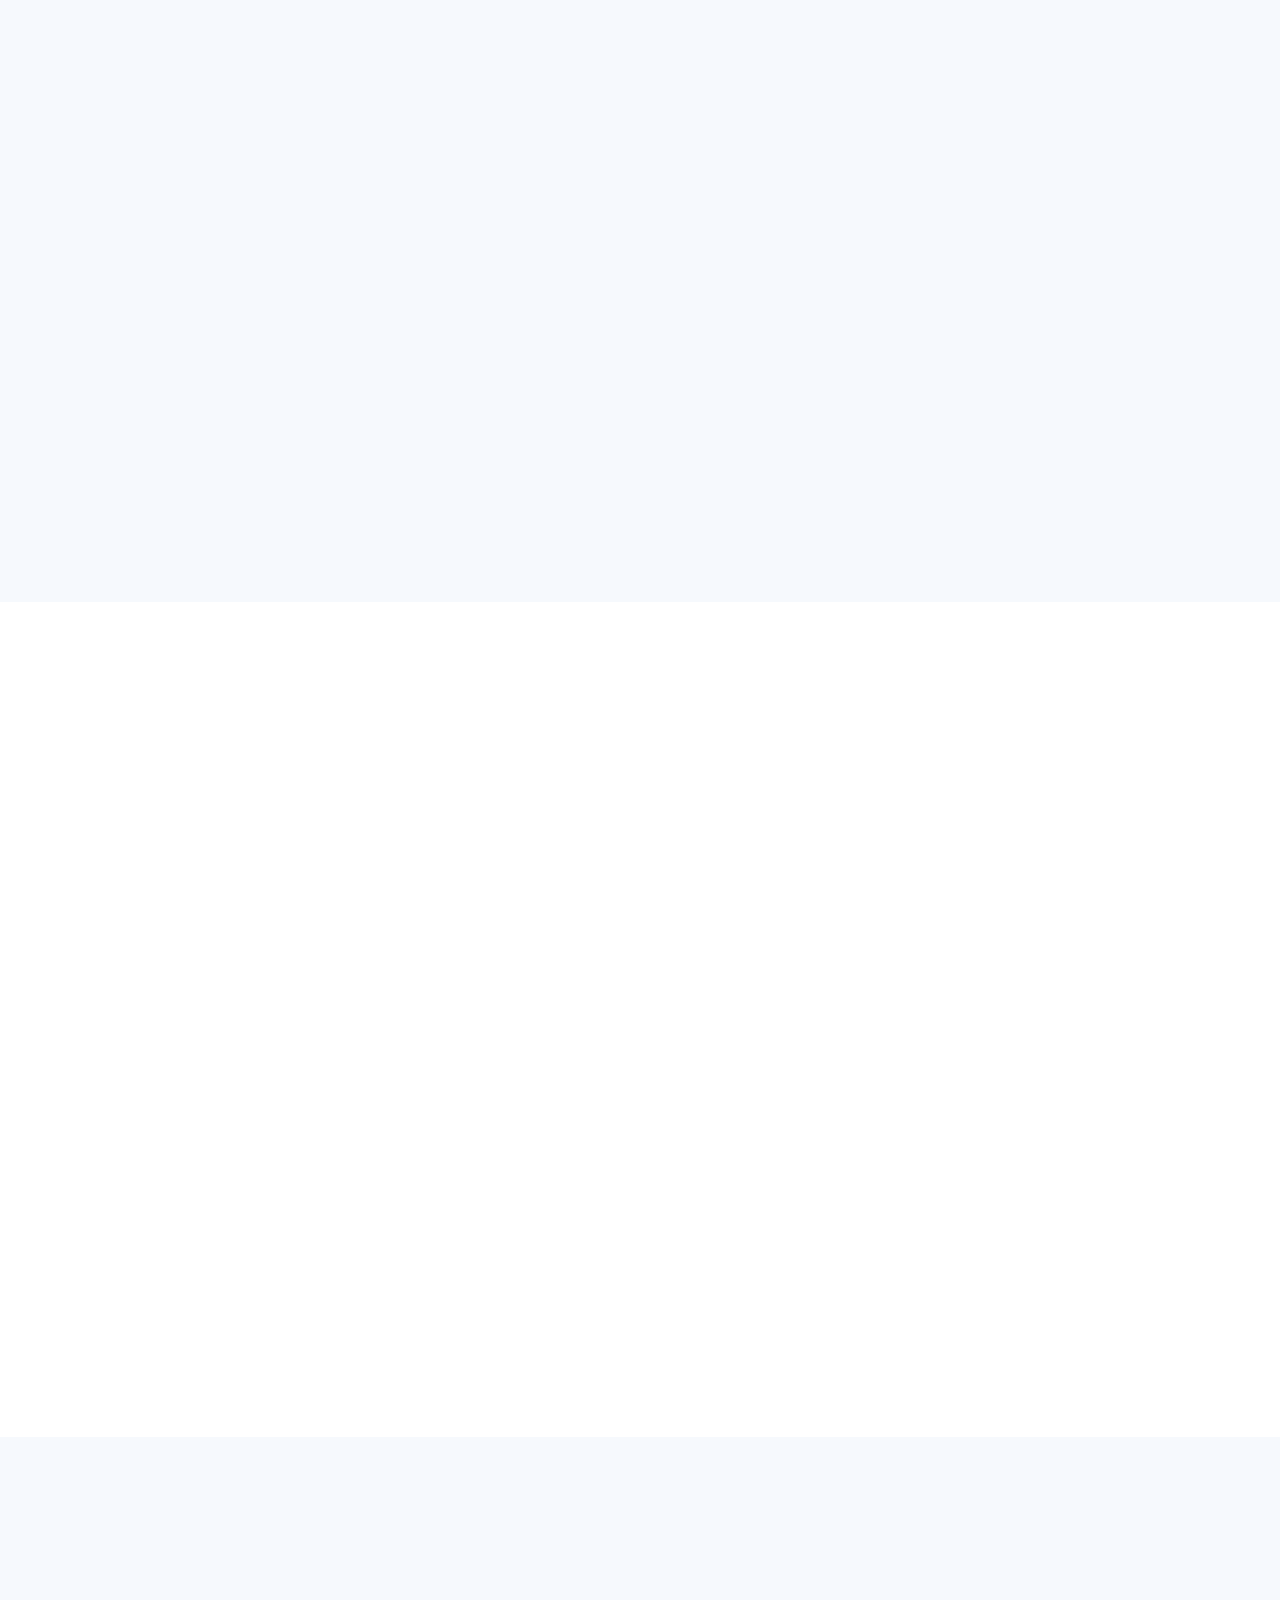
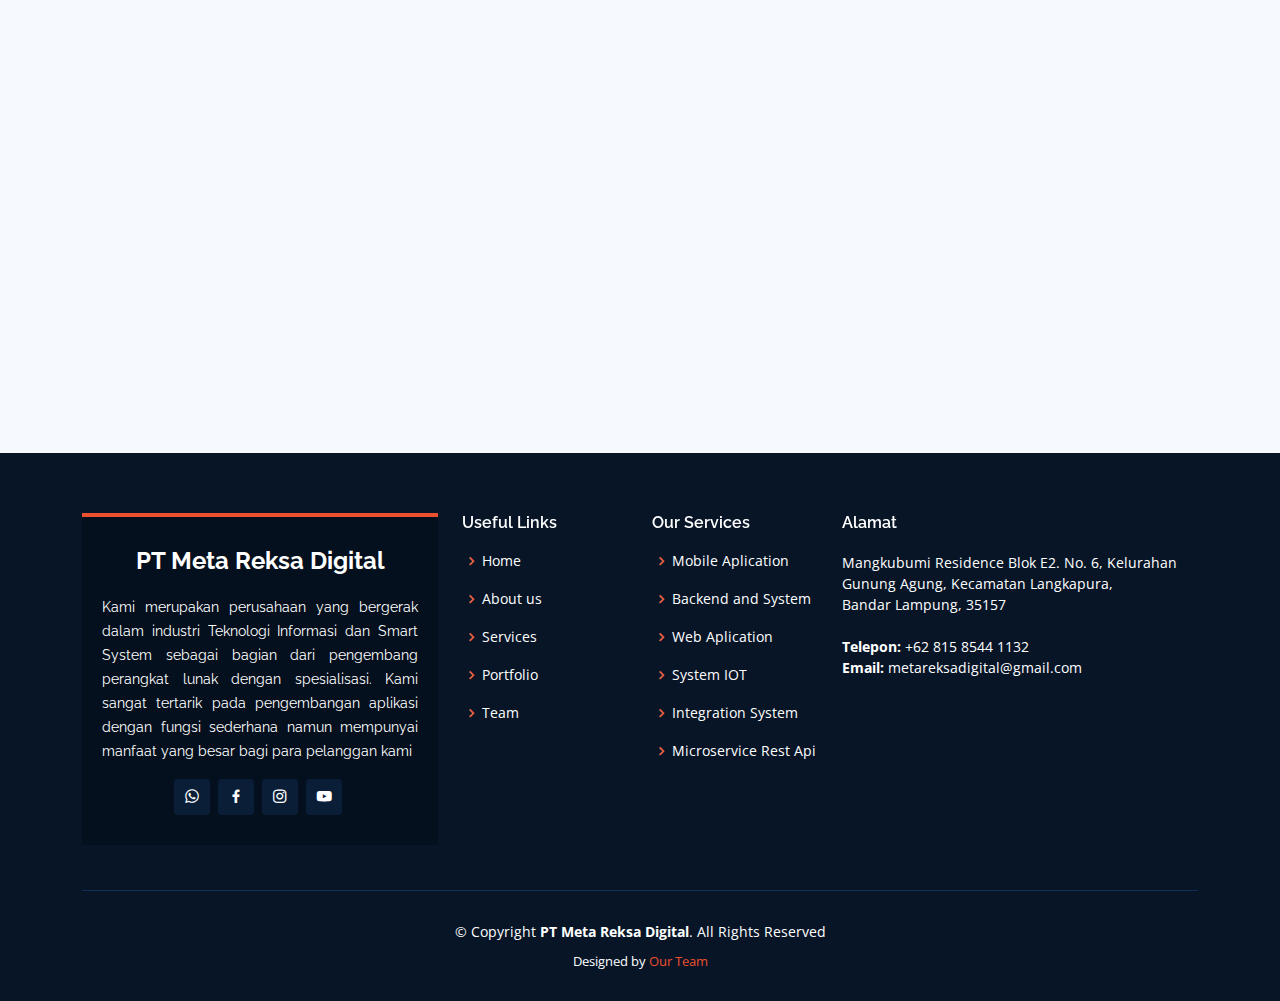
==== commit eeade062: "update 23/01/23" ====
--- a/index.html
+++ b/index.html
@@ -257,7 +257,7 @@
         <div class="row">
           <div class="col-lg-4 col-md-6 d-flex align-items-stretch" data-aos="zoom-in" data-aos-delay="100">
             <div class="icon-box">
-              <div class="icon"><i class="bx bxl-dribbble"></i></div>
+              <div class="icon"><i class="bi bi-phone"></i></div>
               <h4><a href="">Pengembangan Mobile Aplication</a></h4>
               <p>Pengembangan aplikasi mobile yang mudah digunakan membantu berbagai perusahaan untuk mendefinisikan kembali pengalaman pengguna seluler.</p>
             </div>
@@ -265,7 +265,7 @@
 
           <div class="col-lg-4 col-md-6 d-flex align-items-stretch mt-4 mt-md-0" data-aos="zoom-in" data-aos-delay="200">
             <div class="icon-box">
-              <div class="icon"><i class="bx bx-file"></i></div>
+              <div class="icon"><i class="bi bi-back"></i></div>
               <h4><a href="">Backend and System</a></h4>
               <p>Siapa bilang situs web dan eCommerce haruslah mahal dan rumit? Disini, kami hanya fokus pada efektivitas yang akan menyesuaikan pada anggaran dan kebutuhan dari setiap klien kami.</p>
             </div>
@@ -273,7 +273,7 @@
 
           <div class="col-lg-4 col-md-6 d-flex align-items-stretch mt-4 mt-lg-0" data-aos="zoom-in" data-aos-delay="300">
             <div class="icon-box">
-              <div class="icon"><i class="bx bx-tachometer"></i></div>
+              <div class="icon"><i class="bi bi-globe"></i></div>
               <h4><a href="">Pengembangan Web Aplication</a></h4>
               <p>Kami mengembangkan aplikasi web pada berbagai platform open source untuk memastikan pengelolaan anggaran yang efektif.</p>
             </div>
@@ -281,7 +281,7 @@
 
           <div class="col-lg-4 col-md-6 d-flex align-items-stretch mt-4 mt-lg-0" data-aos="zoom-in" data-aos-delay="300">
             <div class="icon-box">
-              <div class="icon"><i class="bx bx-tachometer"></i></div>
+              <div class="icon"><i class="bi bi-broadcast"></i></div>
               <h4><a href="">Pembuatan System Internet of Things</a></h4>
               <p>Kami menyediakan jasa pembuatan dan pengembangan sistem Internet of Things (IoT) yang mengintegrasikan perangkat keras dan aplikasi melalui Internet.</p>
             </div>
@@ -522,7 +522,7 @@
 
           <div class="col-xl-3 col-lg-4 col-md-6" data-wow-delay="0.3s">
             <div class="member" data-aos="zoom-in" data-aos-delay="400">
-              <img src="assets/img/team/gunawa.jpg" width="258" class="img-fluid" alt="">
+              <img src="assets/img/team/gunawa.jpg" width="295" class="img-fluid" alt="">
               <div class="member-info">
                 <div class="member-info-content">
                   <h4>Gunawan</h4>
@@ -540,7 +540,7 @@
 
           <div class="col-xl-3 col-lg-4 col-md-6" data-wow-delay="0.3s">
             <div class="member" data-aos="zoom-in" data-aos-delay="400">
-              <img src="assets/img/team/dandi-kurniawan.jpeg" width="196px" class="img-fluid" alt="">
+              <img src="assets/img/team/dandiganteng.jpg" width="215px" class="img-fluid" alt="">
               <div class="member-info">
                 <div class="member-info-content">
                   <h4>Dandi Kurniawan</h4>
@@ -558,7 +558,7 @@
 
           <div class="col-xl-3 col-lg-4 col-md-6" data-wow-delay="0.3s">
             <div class="member" data-aos="zoom-in" data-aos-delay="400">
-              <img src="assets/img/team/putra-anggara.jpg" width="200" class="img-fluid" alt="">
+              <img src="assets/img/team/putra-anggara.jpg" width="197" class="img-fluid" alt="">
               <div class="member-info">
                 <div class="member-info-content">
                   <h4>Putra Anggara</h4>
